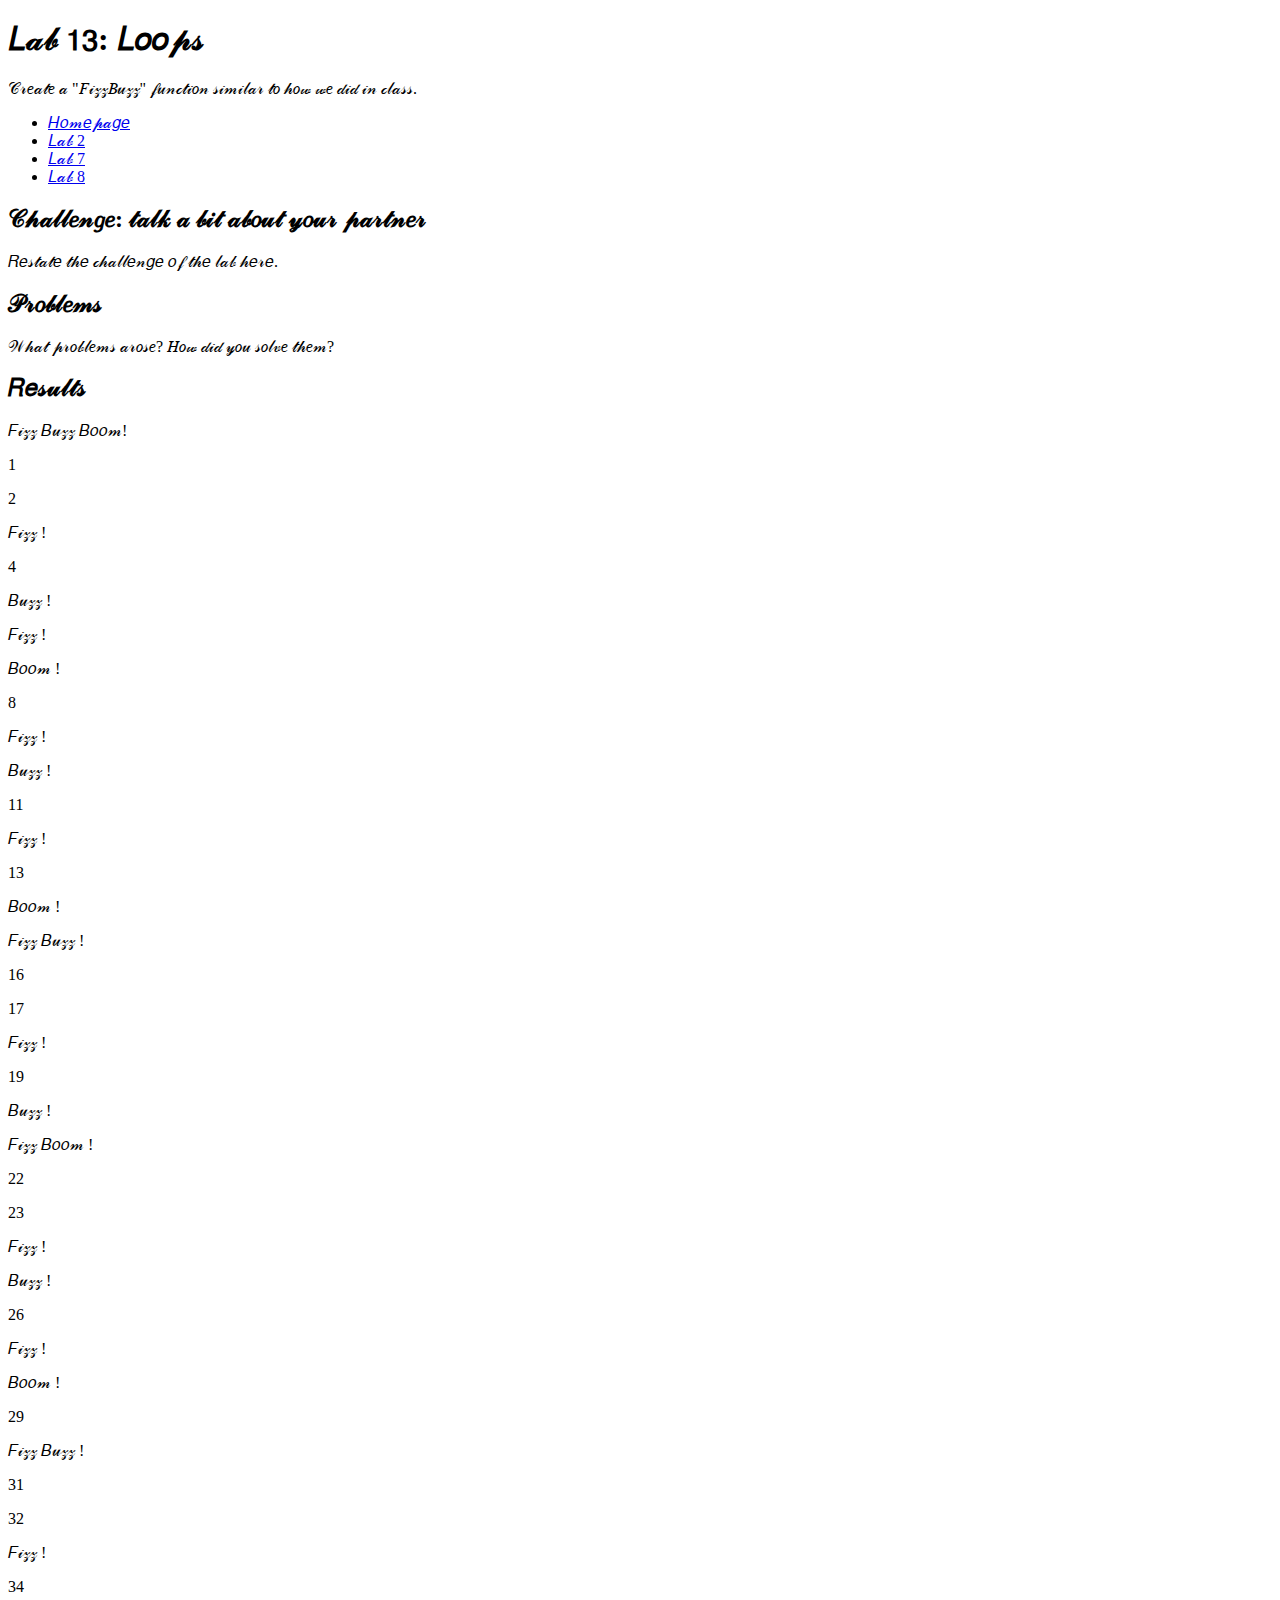
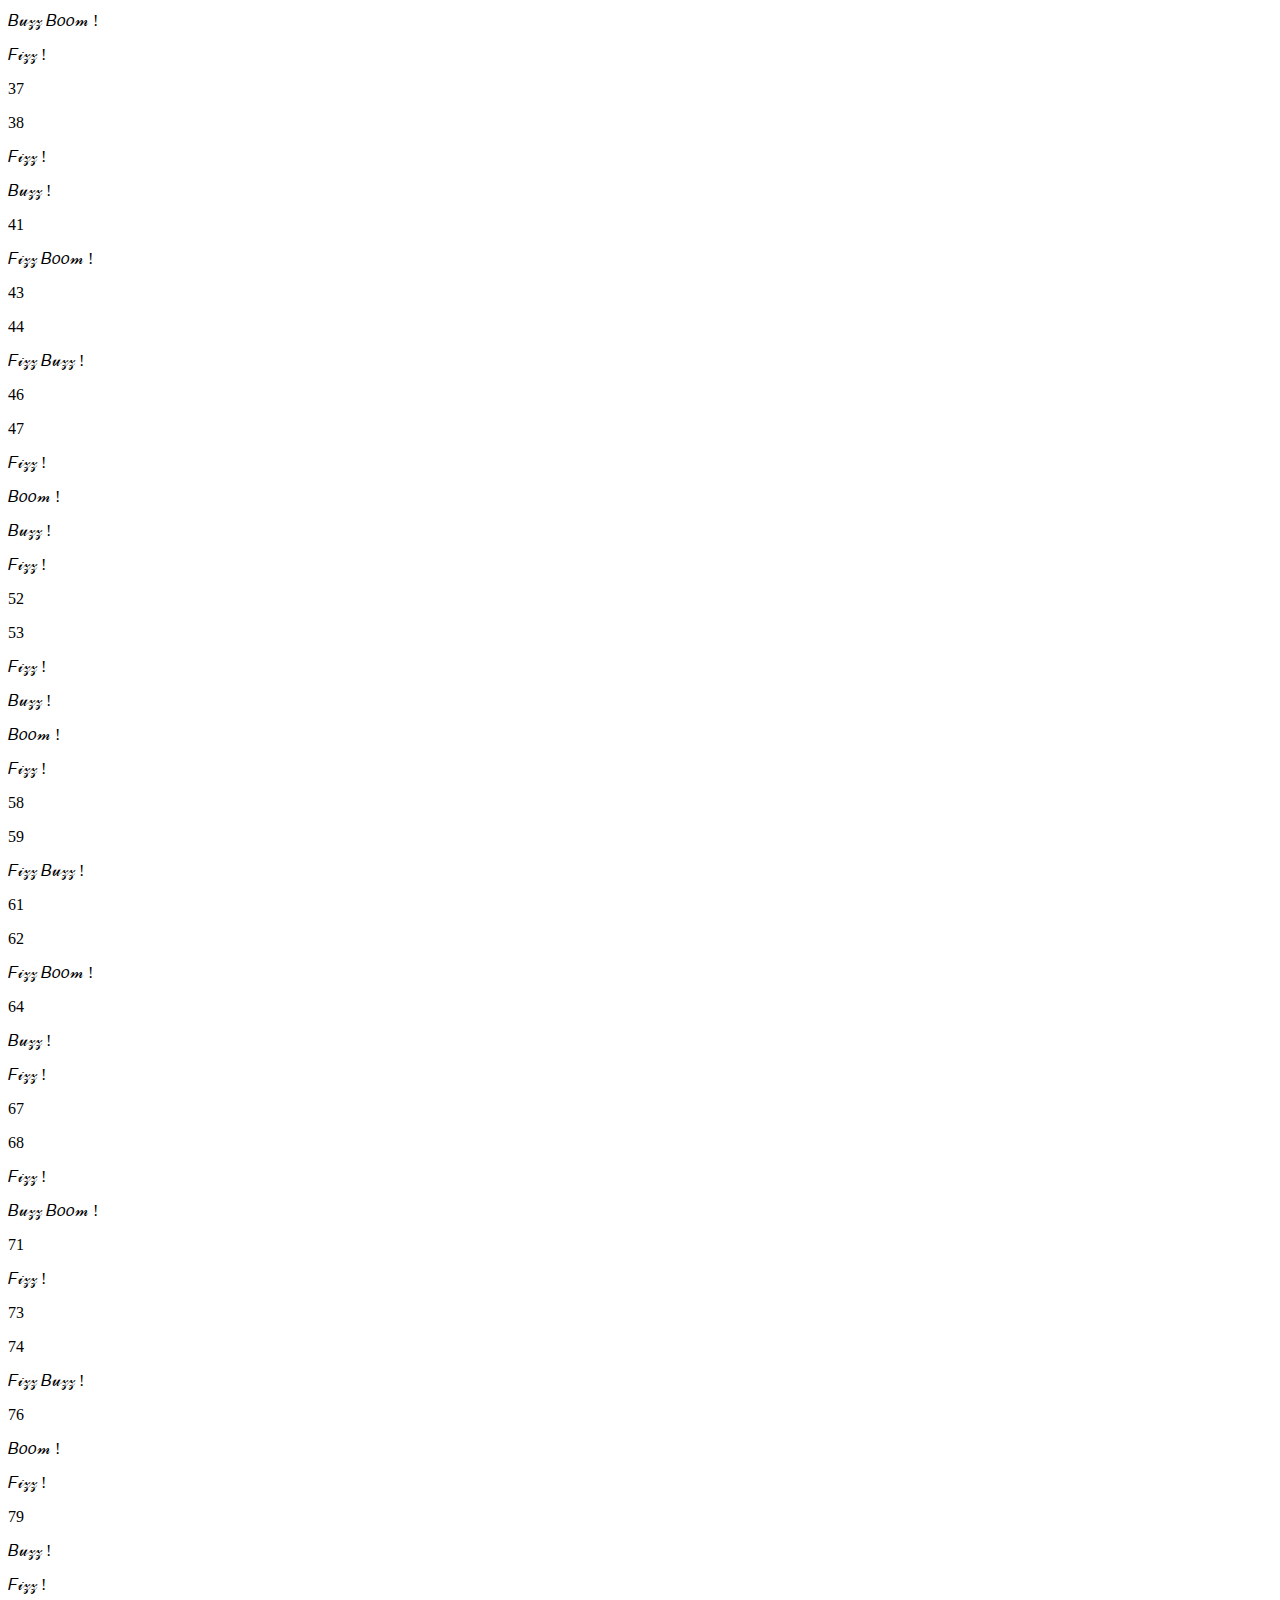
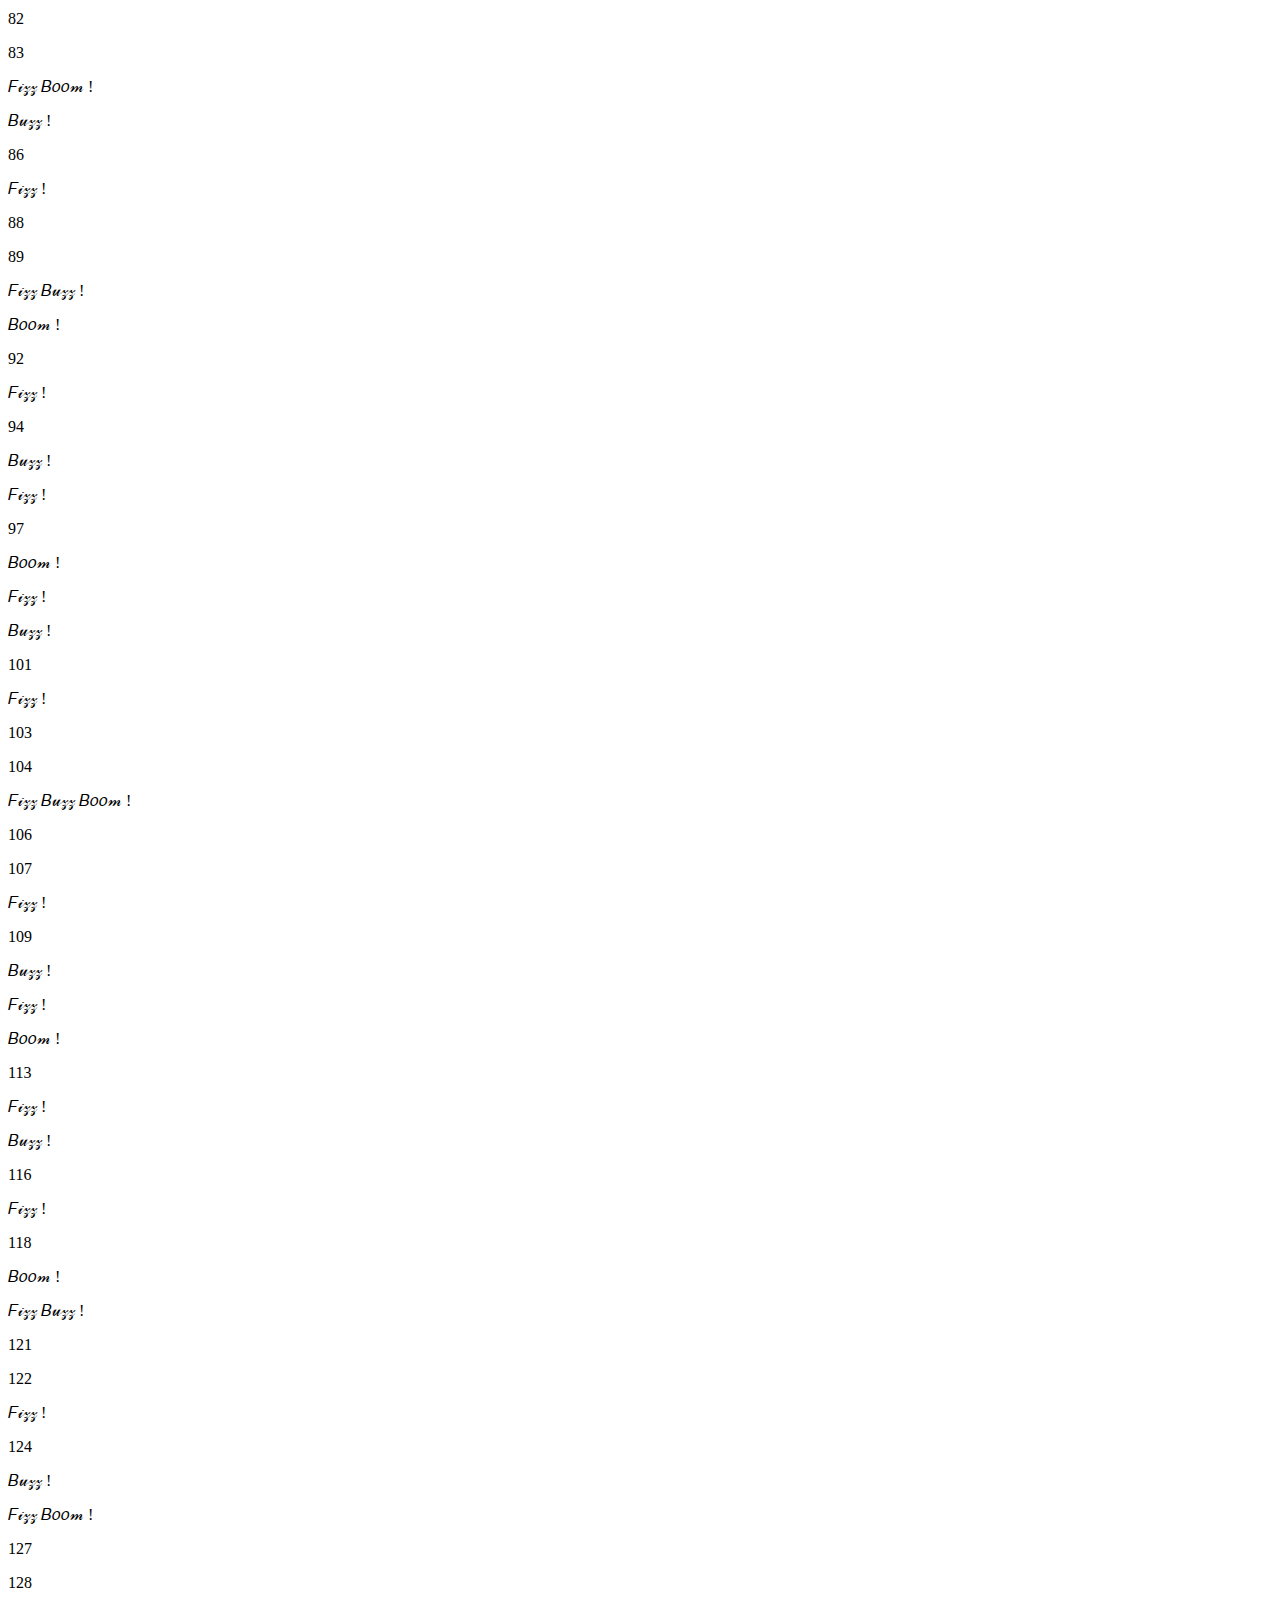
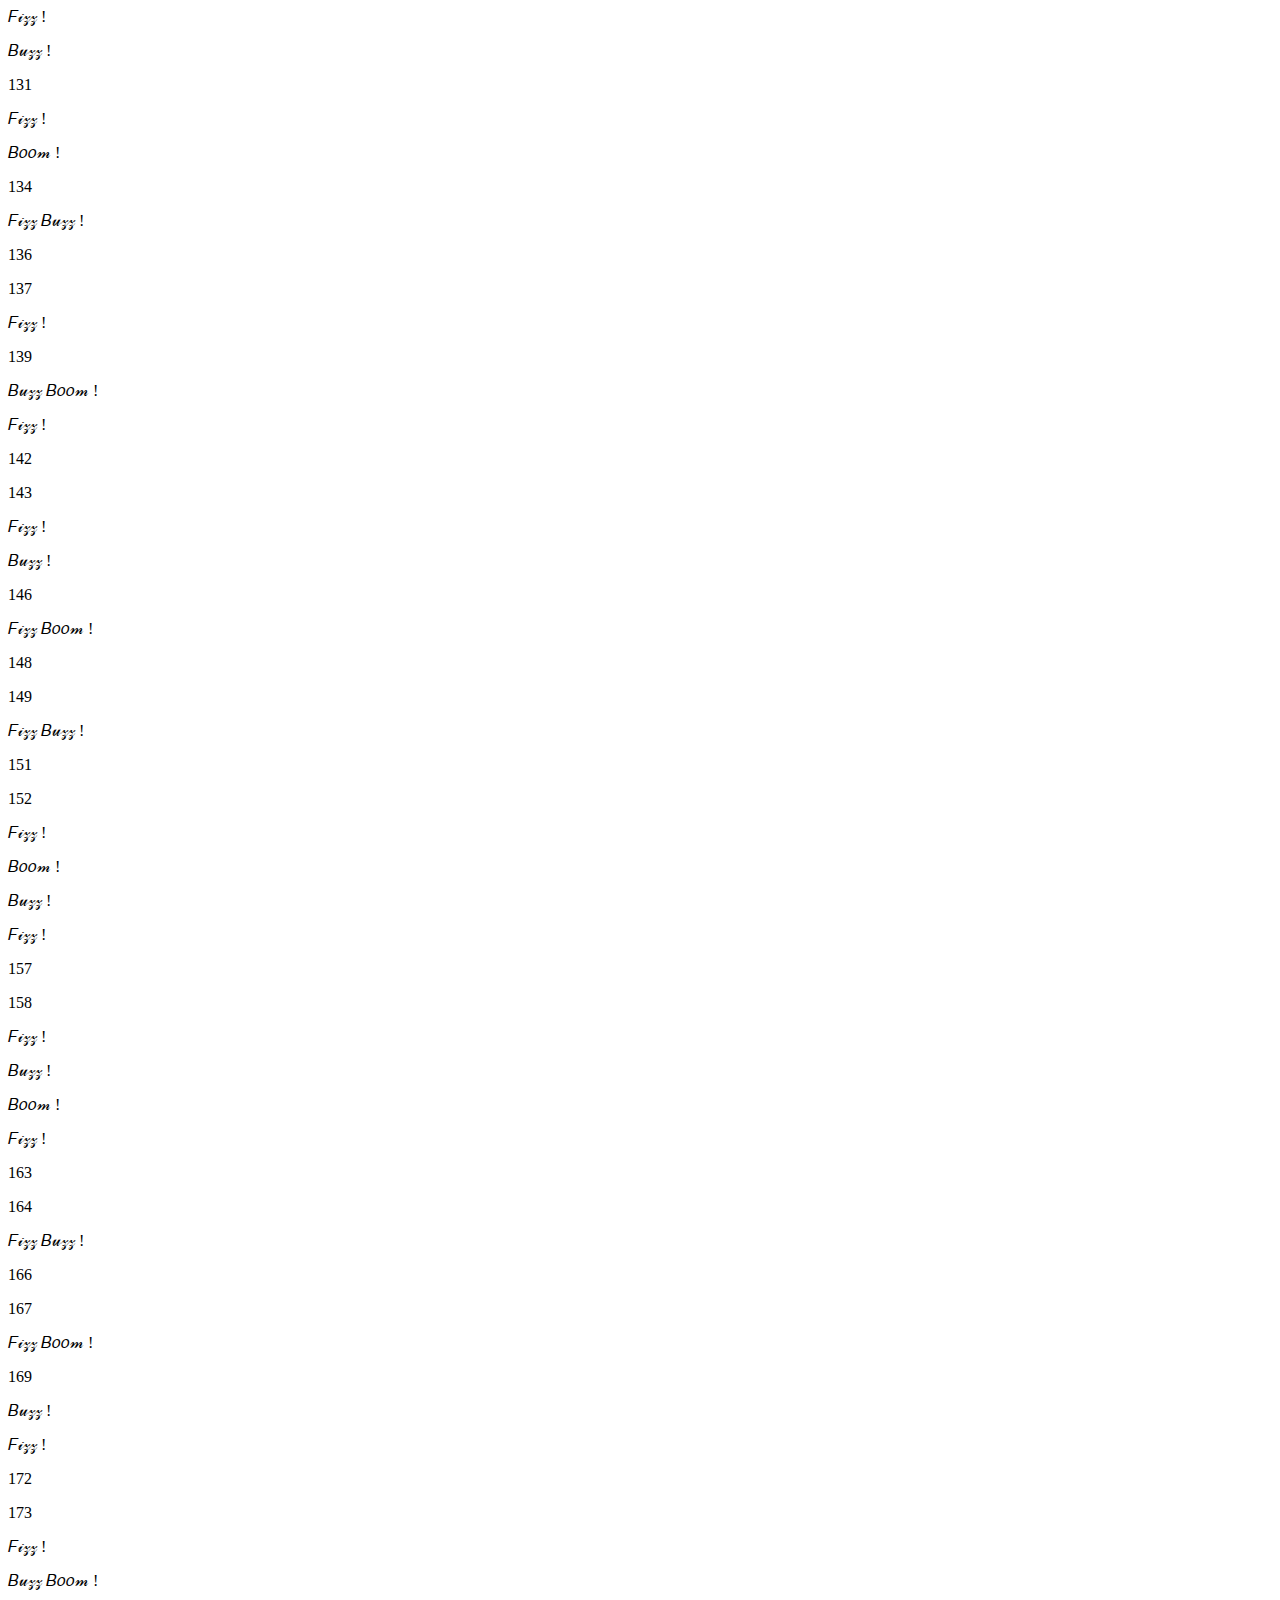
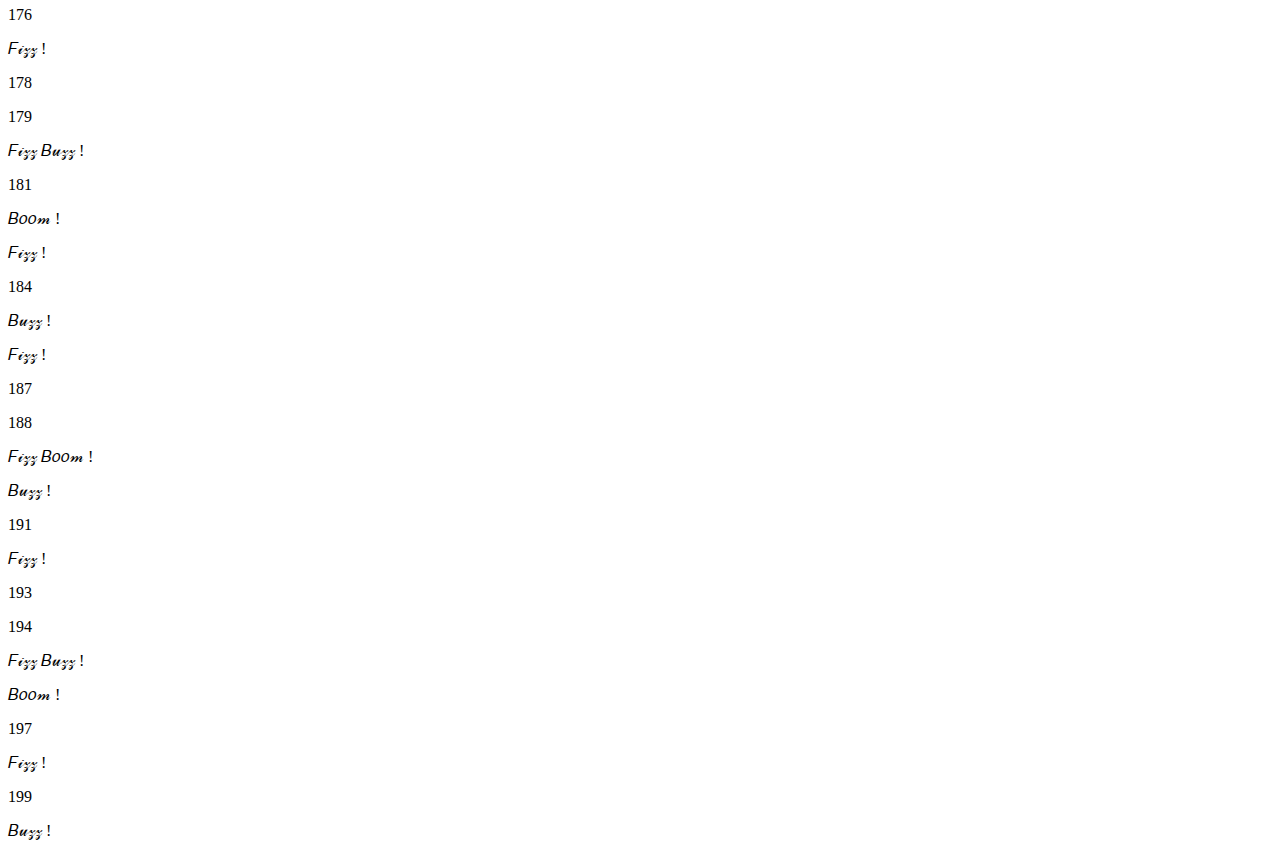
==== lab13/lab13index.html @ f8e34afa "worked on lab 13 n inter lab linkae" ====
<!DOCTYPE html>
<html>
<head>
	<!-- This title is used for tabs and bookmarks -->
	<title>𝐿𝒶𝒷 𝟣𝟥: 𝐿𝑜𝑜𝓅𝓈</title>
	<!-- Use UTF character set, a good idea with any webpage -->
  	<meta charset="UTF-8" />
	<!-- Set viewport so page remains consistently scaled w narrow devices -->
  	<meta name="viewport" content="width=device-width, initial-scale=1.0" />
	
	<!-- Include a sitewide CSS file for consistent styling across the site -->
	<!--<link rel="stylesheet" href="../css/site.css">-->
	<!-- Lab-specifc CSS file for any special styling of this particular page -->
	<link rel="stylesheet" href="css/lab8.css">
	<!-- load jQuery library to make javascript easier (must be above our lab js)-->
	<script src="https://code.jquery.com/jquery-3.5.1.min.js"></script>
	<!-- Link to javascript file - DEFER waits until all elements are rendered -->
	<script src="js/lab13.js" DEFER></script>
</head>
<body>
	<!-- Style this page by changing the CSS in ../css/site.css or css/lab.css -->
	<div class="container">
		<header>
			<h1>𝐿𝒶𝒷 𝟣𝟥: 𝐿𝑜𝑜𝓅𝓈</h1>
			<p>𝒞𝓇𝑒𝒶𝓉𝑒 𝒶 "𝐹𝒾𝓏𝓏𝐵𝓊𝓏𝓏" 𝒻𝓊𝓃𝒸𝓉𝒾𝑜𝓃 𝓈𝒾𝓂𝒾𝓁𝒶𝓇 𝓉𝑜 𝒽𝑜𝓌 𝓌𝑒 𝒹𝒾𝒹 𝒾𝓃 𝒸𝓁𝒶𝓈𝓈.</p>
			<nav>
				<ul>
					<li><a href="../index.html">𝐻𝑜𝓂𝑒𝓅𝒶𝑔𝑒</a></li>
					<li><a href="../lab2/lab2index.html">𝐿𝒶𝒷 2</a></li>
					<li><a href="../lab7/lab7index.html">𝐿𝒶𝒷 7</a></li>
					<li><a href="../lab8/lab8index.html">𝐿𝒶𝒷 8</a></li>
					<!--<li><a href="about.html">About</a></li>-->
					<!-- Add more menu items as needed, and create corresponding HTML files -->
				</ul>
			</nav>
		</header>
        <div class="content">
			<div class="minor-section">
					<h2>𝒞𝒽𝒶𝓁𝓁𝑒𝓃𝑔𝑒: 𝓉𝒶𝓁𝓀 𝒶 𝒷𝒾𝓉 𝒶𝒷𝑜𝓊𝓉 𝓎𝑜𝓊𝓇 𝓅𝒶𝓇𝓉𝓃𝑒𝓇</h2>
					<p>𝑅𝑒𝓈𝓉𝒶𝓉𝑒 𝓉𝒽𝑒 𝒸𝒽𝒶𝓁𝓁𝑒𝓃𝑔𝑒 𝑜𝒻 𝓉𝒽𝑒 𝓁𝒶𝒷 𝒽𝑒𝓇𝑒.</p>
			</div>

			<div class="minor-section">
					<h2>𝒫𝓇𝑜𝒷𝓁𝑒𝓂𝓈</h2>
					<p>𝒲𝒽𝒶𝓉 𝓅𝓇𝑜𝒷𝓁𝑒𝓂𝓈 𝒶𝓇𝑜𝓈𝑒? 𝐻𝑜𝓌 𝒹𝒾𝒹 𝓎𝑜𝓊 𝓈𝑜𝓁𝓋𝑒 𝓉𝒽𝑒𝓂? </p>
			</div>

			<div class="minor-section">
					<h2>𝑅𝑒𝓈𝓊𝓁𝓉𝓈</h2>
					<p>𝐹𝒾𝓏𝓏 𝐵𝓊𝓏𝓏 𝐵𝑜𝑜𝓂!</p>
					<div id="output"></div>
			</div>
		</div>
	</div>
</body>
</html>
---- css/site.css ----
/* we can use a single css file to style all the files in our wwebsite */

/* you can pick your own background colors, text colors, and fonts */

/* we can select an html element tag, in this case "body" will apply to the whole document */
body {
  background-color: #50808E;
}

/* we can have rules apply to multiple elements at the same time with commas */
/*h1,h2,h3 {
  font-family: sans-serif;
}

/* and we can have rules that overlap other rules, both take effect */
/*h1 {
  letter-spacing: 5px;
  word-spacing: 5px;
  font-size: 200%;
}

/* the hashtag in a CSS selector selects an element by id, e.g., id="content" */
/*#content {
  margin: 10px;
  padding: 10px;
  border: solid 1px #888;
  background-color: #84B59F;
}

/* the period in a CSS selector selects an element by class, e.g., class="minor-section" */
/*.minor-section {
  padding: 10px;
  margin-bottom: 10px;
  border: solid 1px #888;
  background-color: #A3C9A8;
}
*/
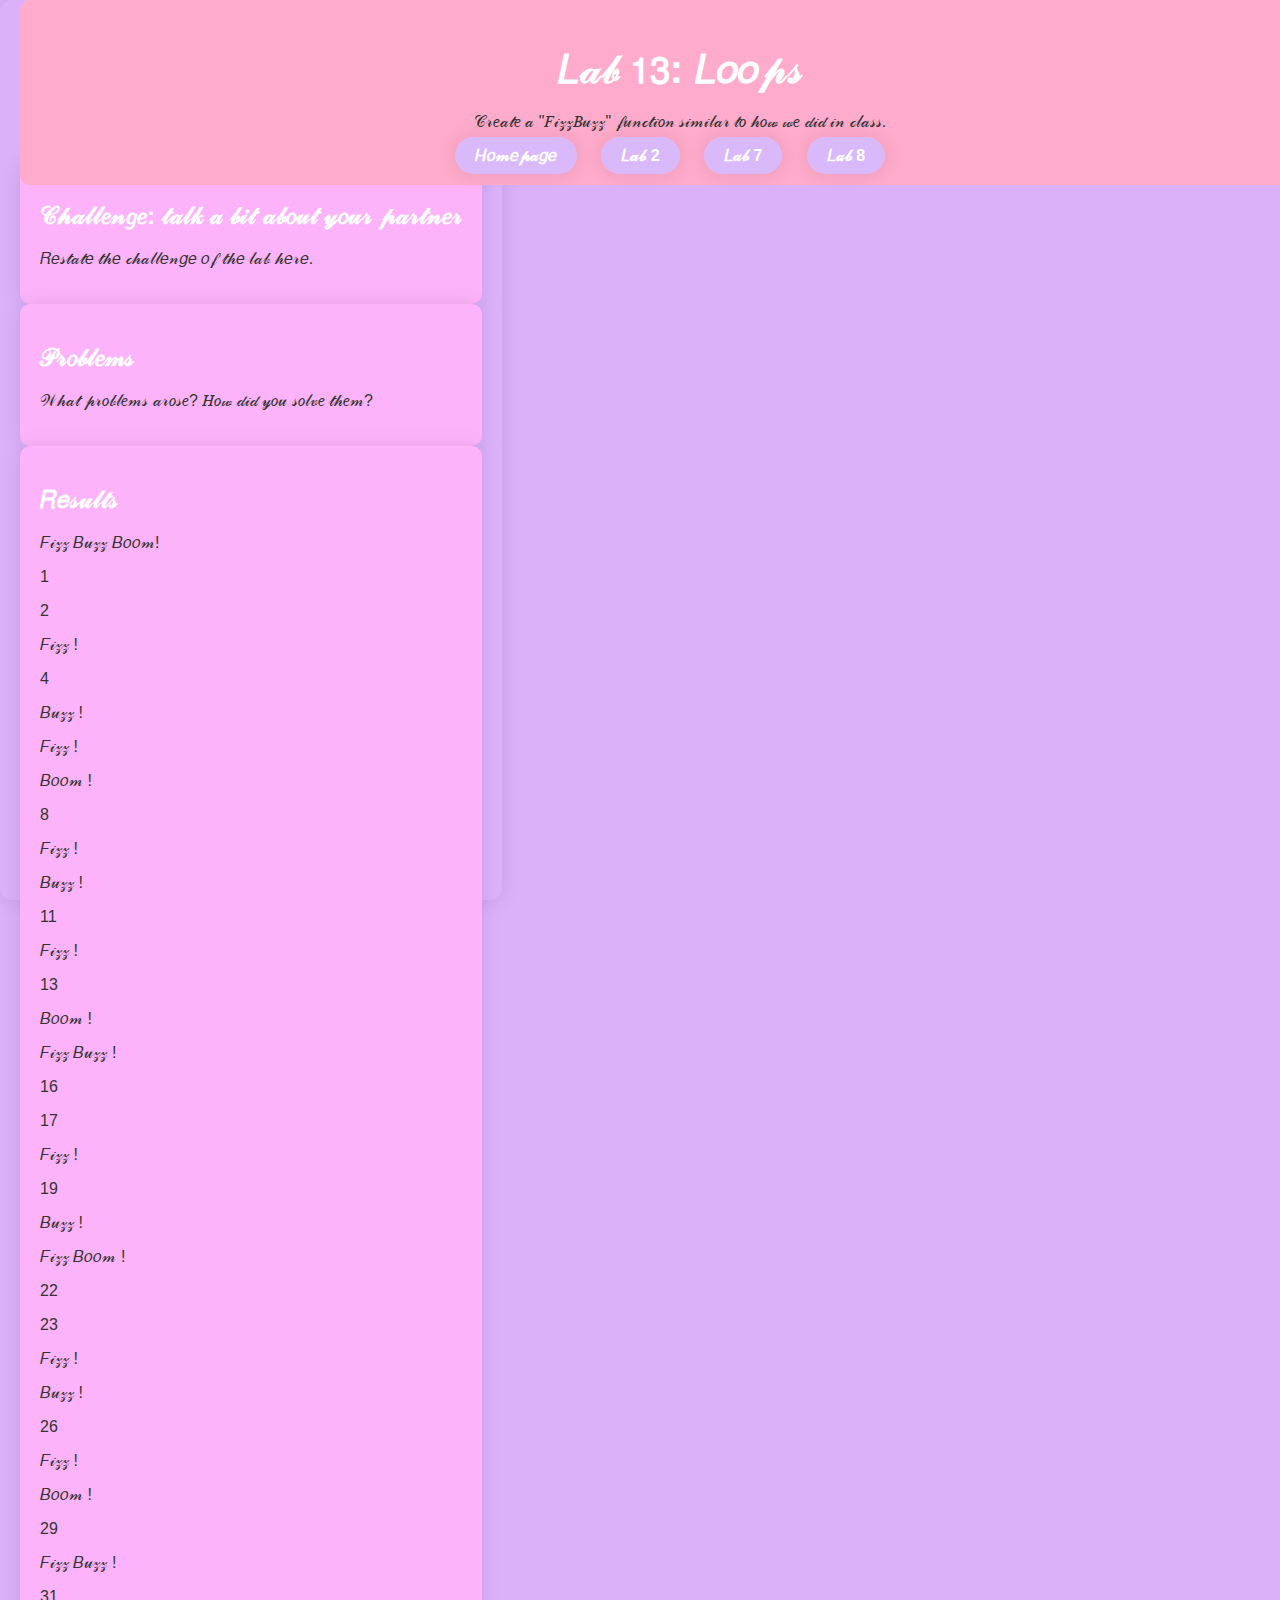
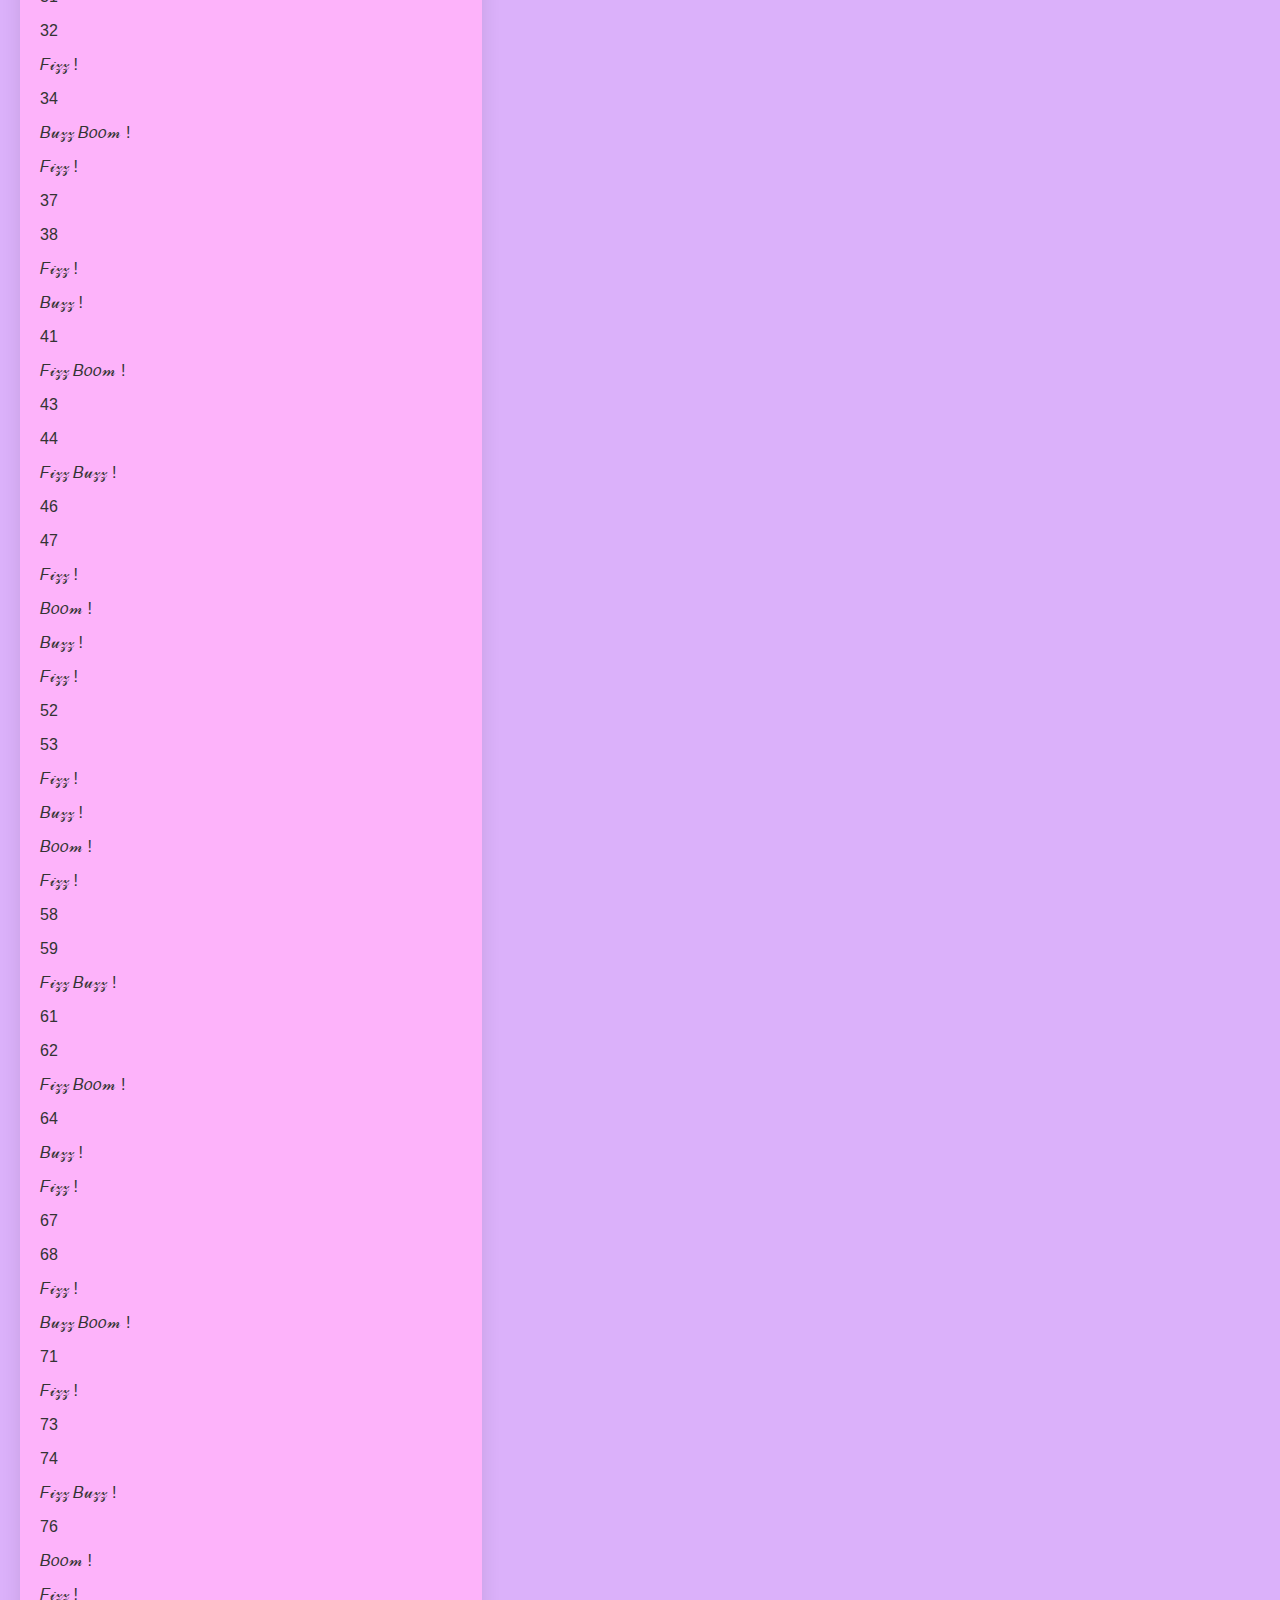
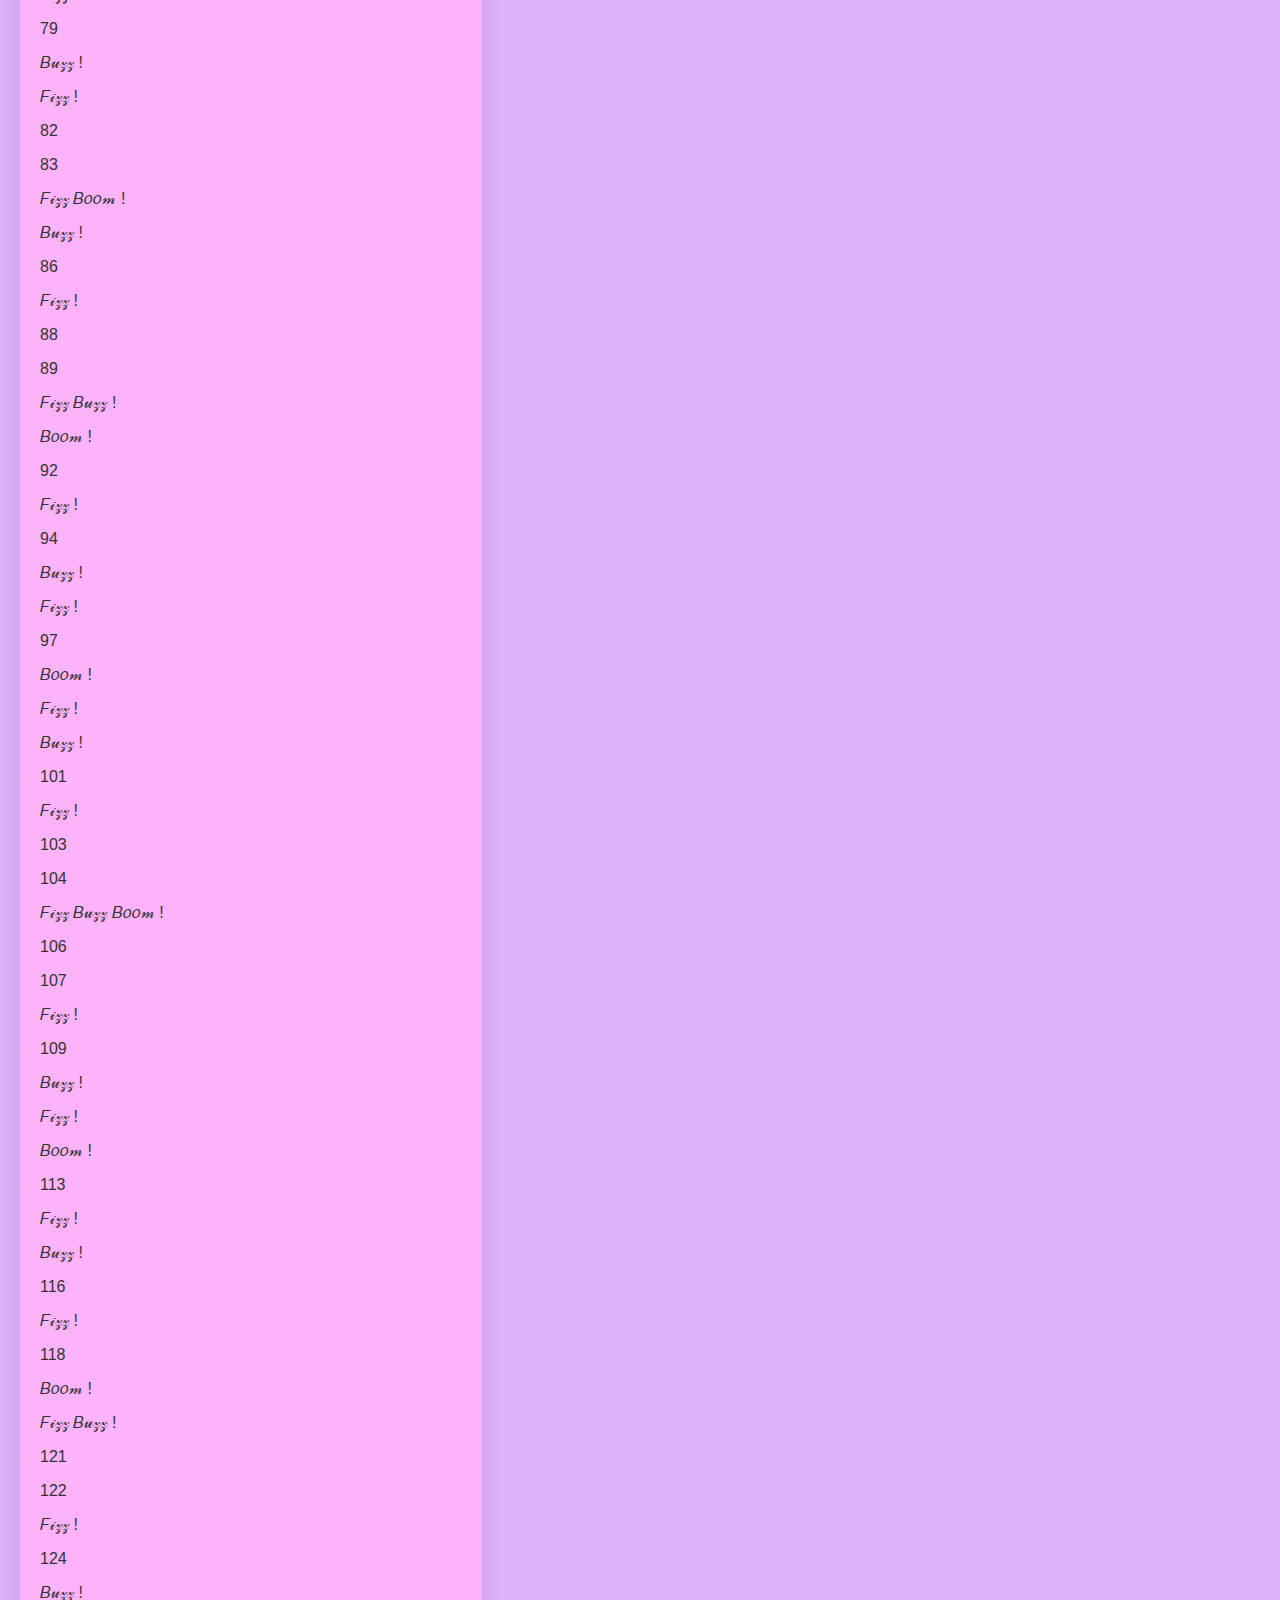
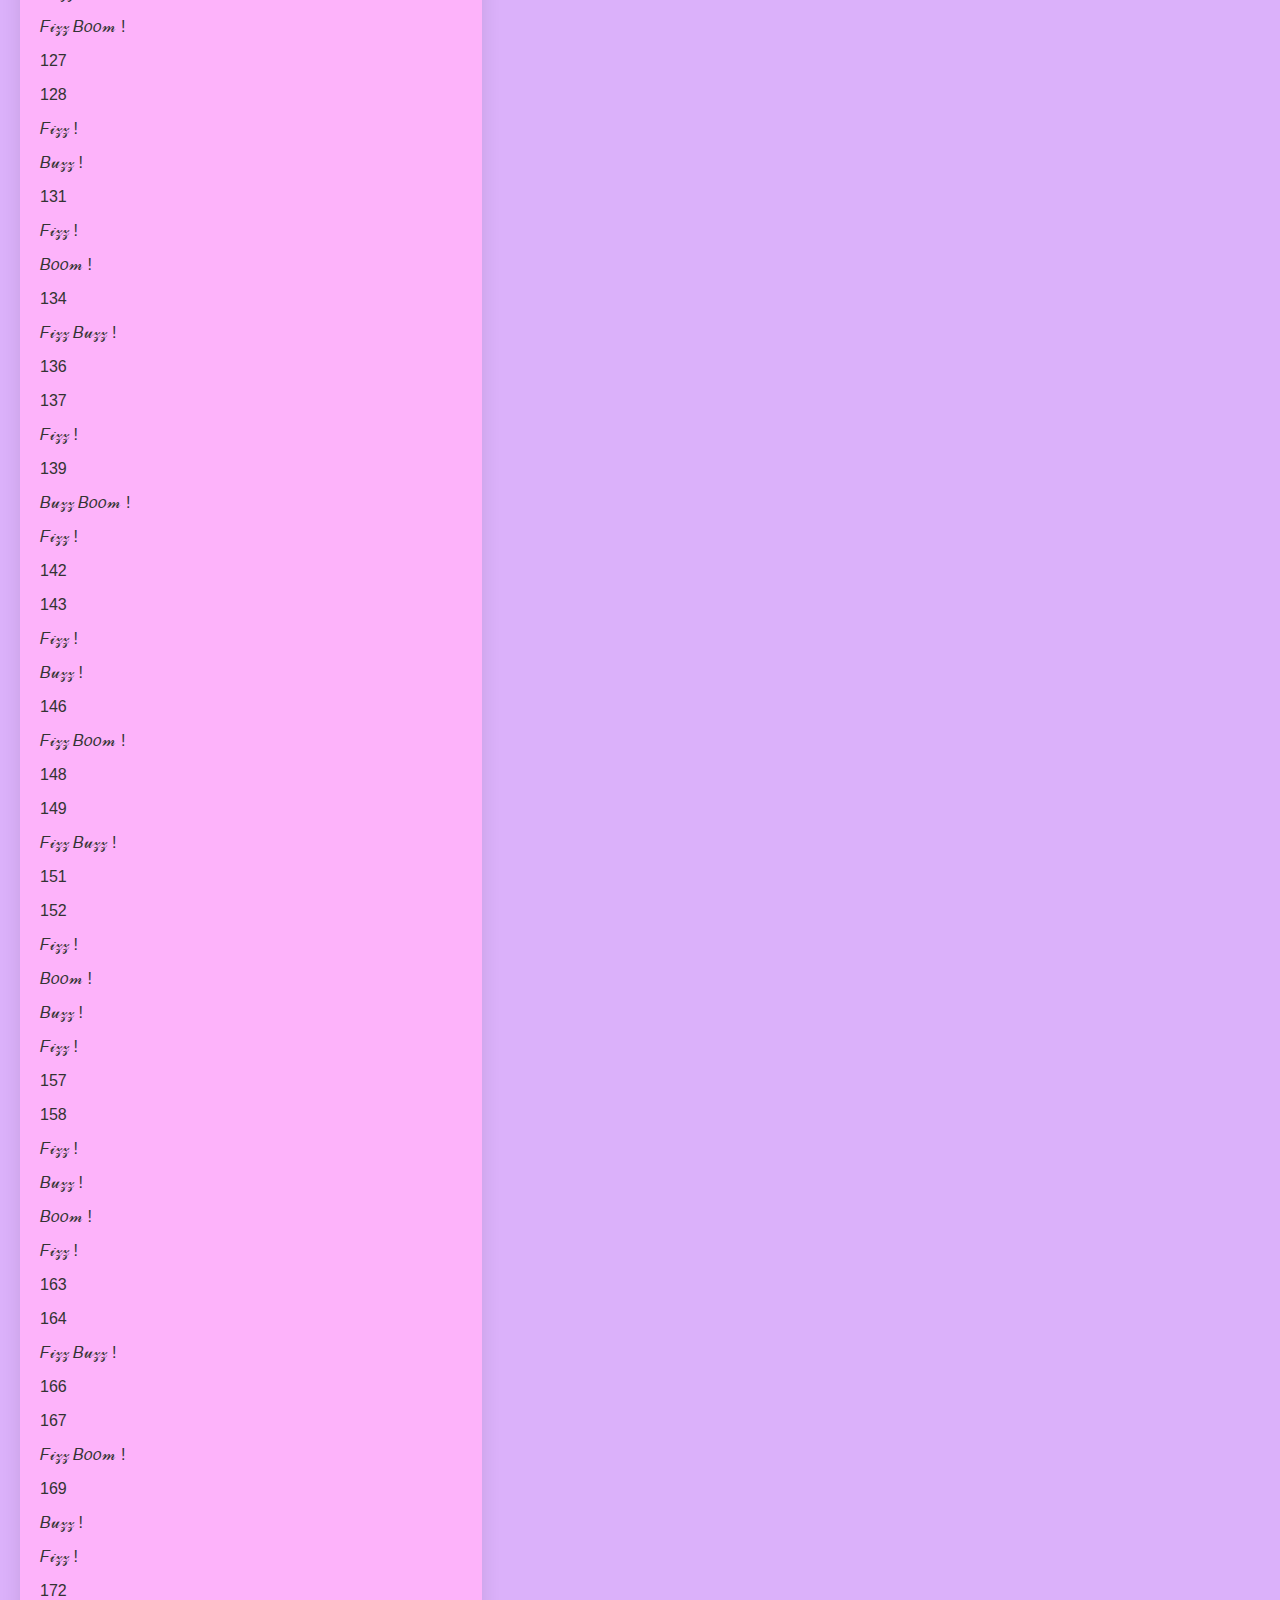
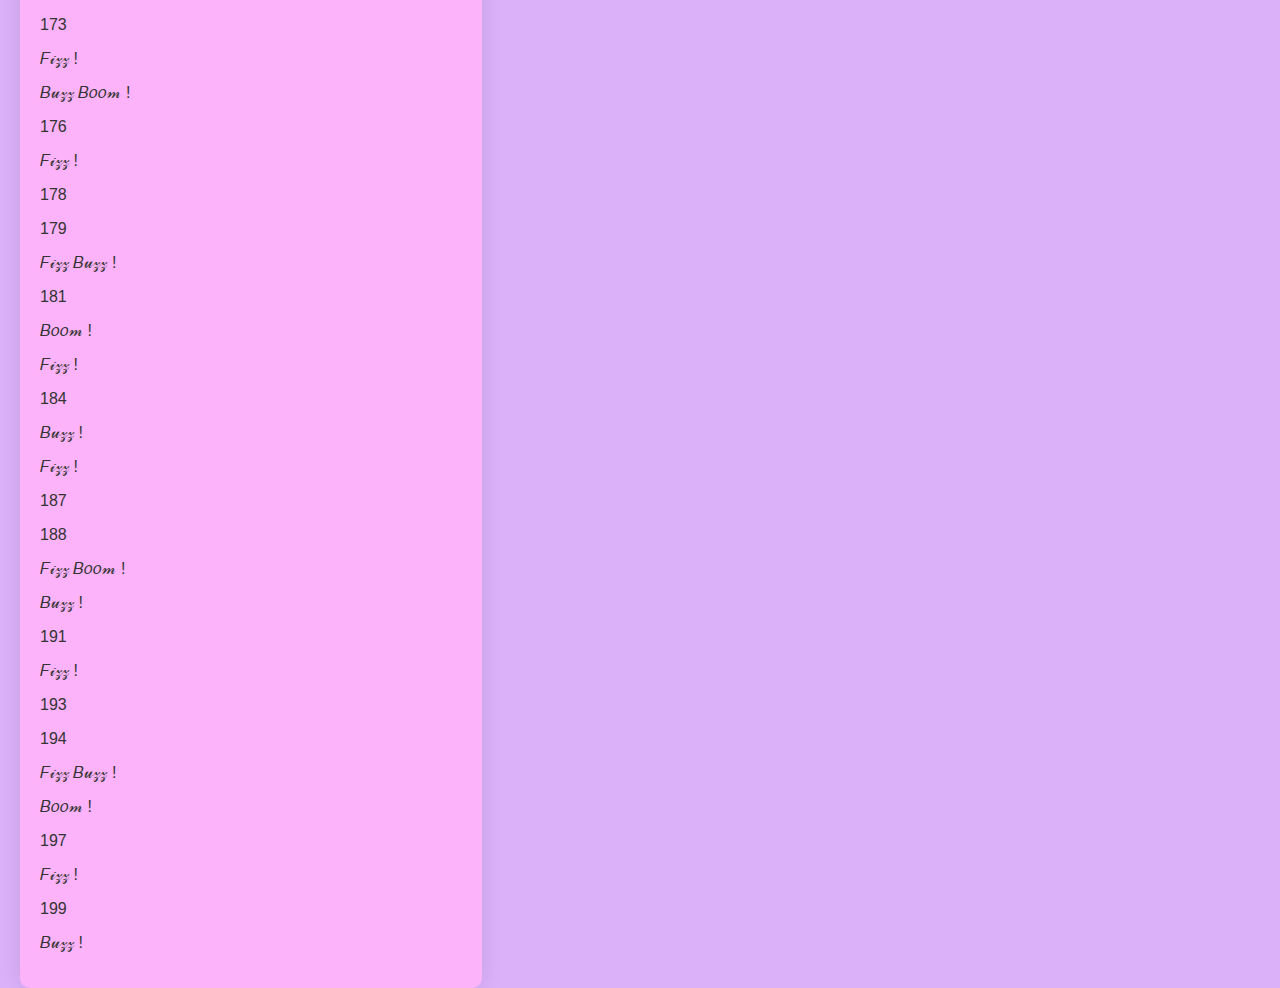
==== commit 6ae0f982: "Update lab13index.html" ====
--- a/lab13/lab13index.html
+++ b/lab13/lab13index.html
@@ -11,7 +11,7 @@
 	<!-- Include a sitewide CSS file for consistent styling across the site -->
 	<!--<link rel="stylesheet" href="../css/site.css">-->
 	<!-- Lab-specifc CSS file for any special styling of this particular page -->
-	<link rel="stylesheet" href="css/lab8.css">
+	<link rel="stylesheet" href="css/lab13.css">
 	<!-- load jQuery library to make javascript easier (must be above our lab js)-->
 	<script src="https://code.jquery.com/jquery-3.5.1.min.js"></script>
 	<!-- Link to javascript file - DEFER waits until all elements are rendered -->
--- a/lab13/css/lab13.css
+++ b/lab13/css/lab13.css
@@ -0,0 +1,91 @@
+/* Here we can set styles for this lab page that we don't want to effect others pages */
+header {
+    position: fixed; /* Fixed position to keep it at the top */
+    top: 0; /* Align the header to the top of the viewport */
+    width: 100%; /* Make the header span the entire width */
+    text-align: center; /* Center align the text within the header */
+    z-index: 1000; /* Ensure the header appears on top of other content */
+    background-color: #ffabcb; /* pastel pink */
+    padding: 20px;
+    border-radius: 10px; /*gives round boarders*/
+}
+  
+nav ul {
+    list-style-type: none;
+    padding: 0;
+    margin: 0;
+}
+  
+nav ul li {
+    display: inline;
+    margin-right: 20px;
+}
+  
+nav ul li a {
+    text-decoration: none;
+    color: #fff; /* white text */
+    font-weight: bold;
+    padding: 10px 20px;
+    border-radius: 20px; /* rounded corners */
+    background-color: #dab9fa; /* other shades of pastel purple */
+    box-shadow: 0 0 20px rgba(0, 0, 0, 0.1); /*gives boarders slight shadow*/
+    transition: background-color 0.3s;
+}
+  
+nav ul li a:hover {
+    background-color: #f87eaa; /* pastel pink on hover */
+    box-shadow: 0 0 20px rgba(255, 255, 255, 0.541); /*gives boarders slight glow*/
+    color: #333; /* text color change on hover */
+}
+  
+body {
+  font-family: Arial, sans-serif;
+  background-color: #dbb1fa; /* pastel purple */
+  color: #333; /*text color*/
+  margin: 0;
+  padding: 0;
+  display: flex;
+  height: 100vh;
+}
+
+.container {
+    /*text-align: center;*/
+    /*width: 1000px; /*  width */
+    /*height: 800px; /* height */
+    /*overflow: scroll; /* Apply overflow scroll */
+    padding: 20px;
+    border-radius: 12px;/*gives round boarders*/
+    box-shadow: 0 0 20px rgba(0, 0, 0, 0.1); /*gives boarde slight shadow*/
+}   
+
+.content {
+    margin-top: 142px; /* Adjust the margin to push content below the fixed header */
+    justify-content: center;
+    align-items: center;
+}
+  
+h1 {
+    font-size: 2.5em;
+    color: #ffffff; /* pastel pink #ff7bac */
+    margin-bottom: 20px;
+}
+  
+h2 {
+    font-size: 1.5em;
+    color: #ffffff; /* lighter shade of pastel pink */
+    margin-bottom: 20px;
+}
+
+.minor-section {
+    background-color: #fdb3fa; /* other shades of pastel pink */
+    padding: 20px;
+    border-radius: 10px; /*gives round boarder*/
+    box-shadow: 0 0 20px rgba(0, 0, 0, 0.1); /*gives boarders slight shadow*/
+}
+/* the period in a CSS selector selects an element by class, e.g., class="minor-section" */
+/*.minor-section {
+    padding: 10px;
+    margin-bottom: 10px;
+    border: solid 1px #888;
+    background-color: #DDD8C4;
+  }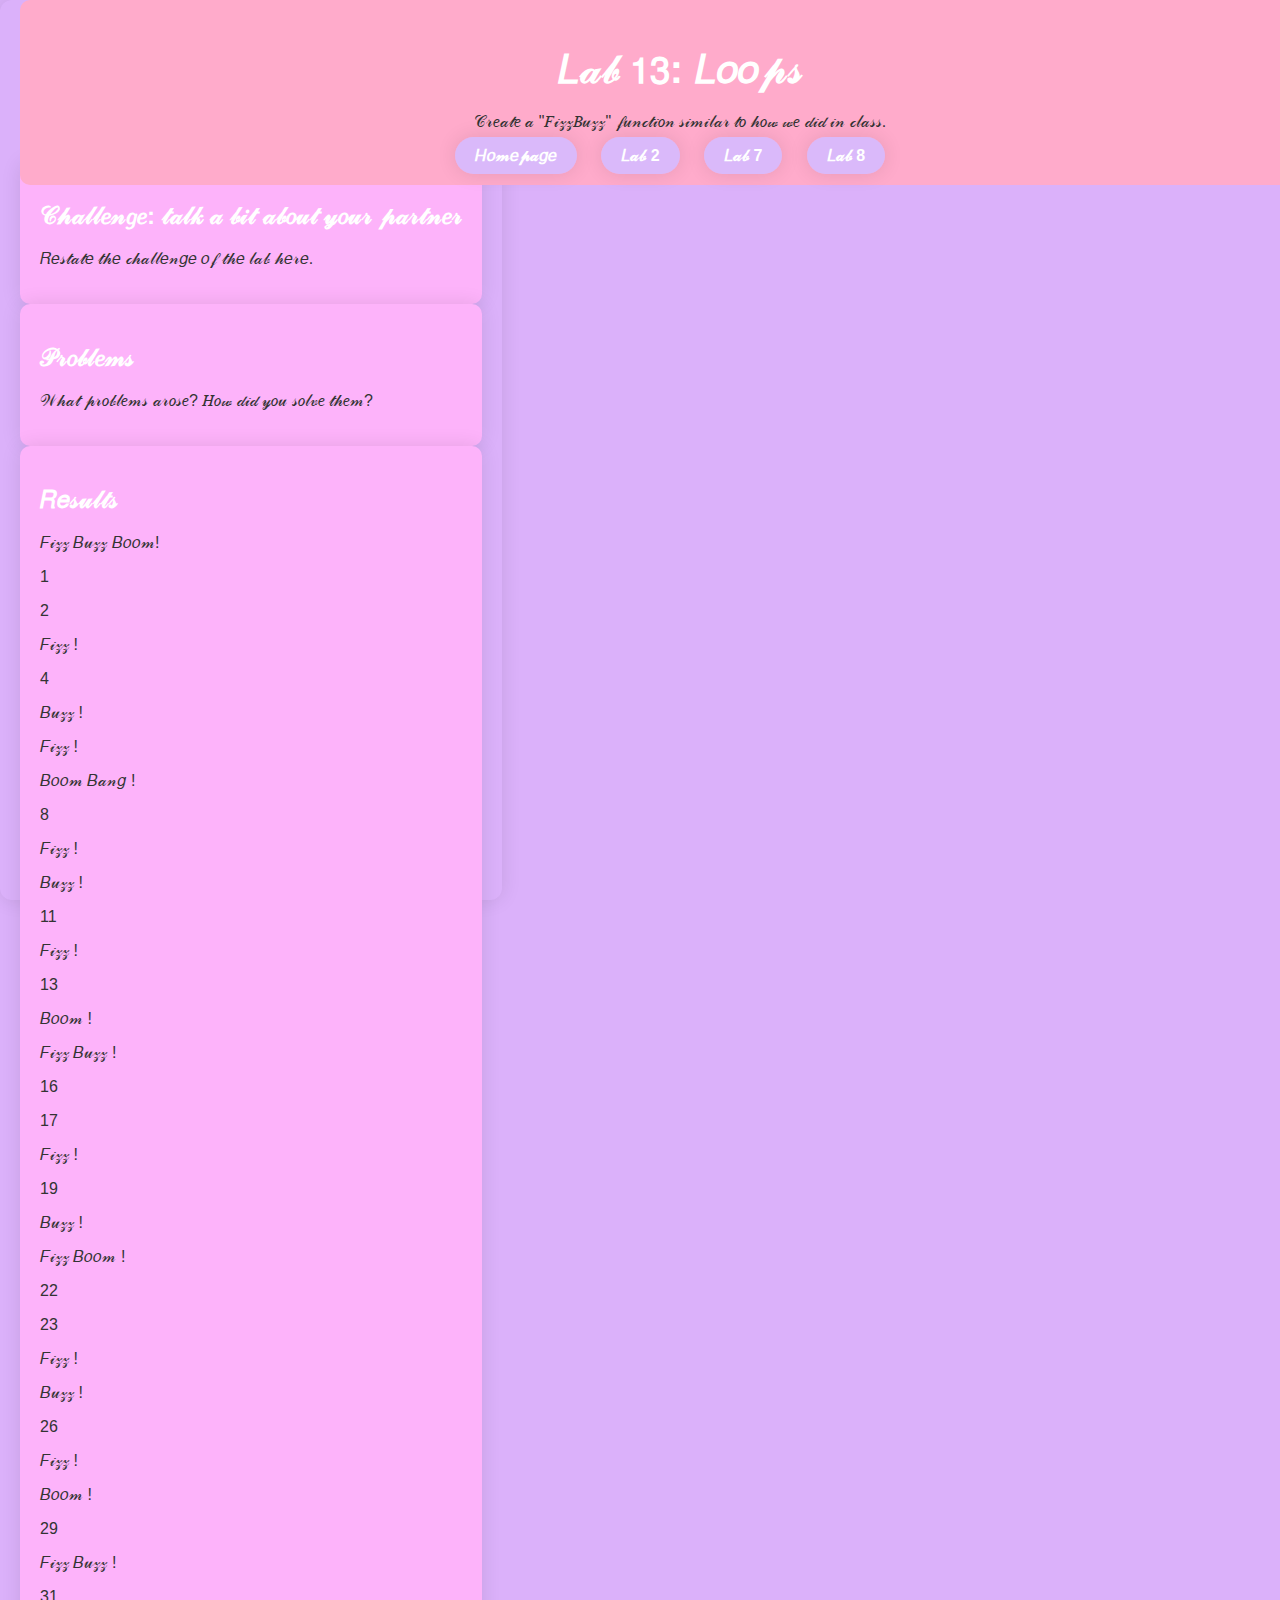
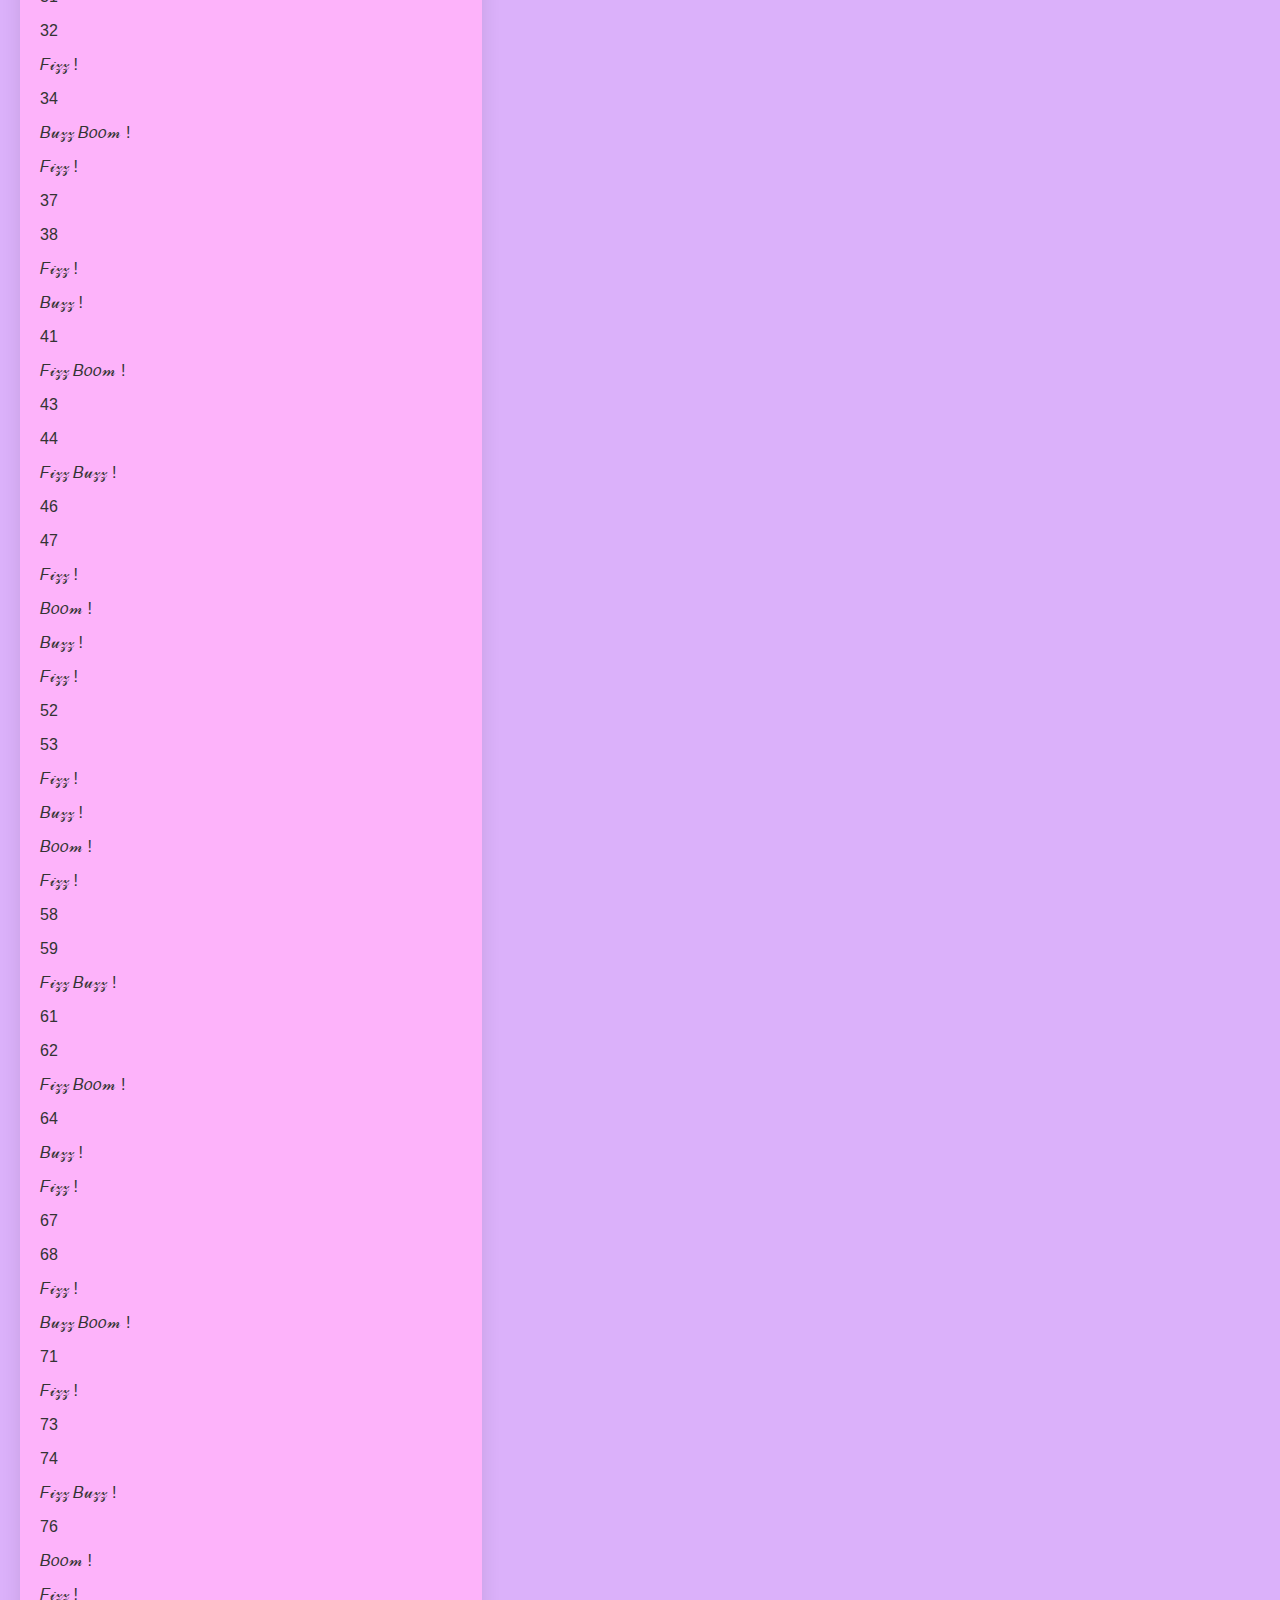
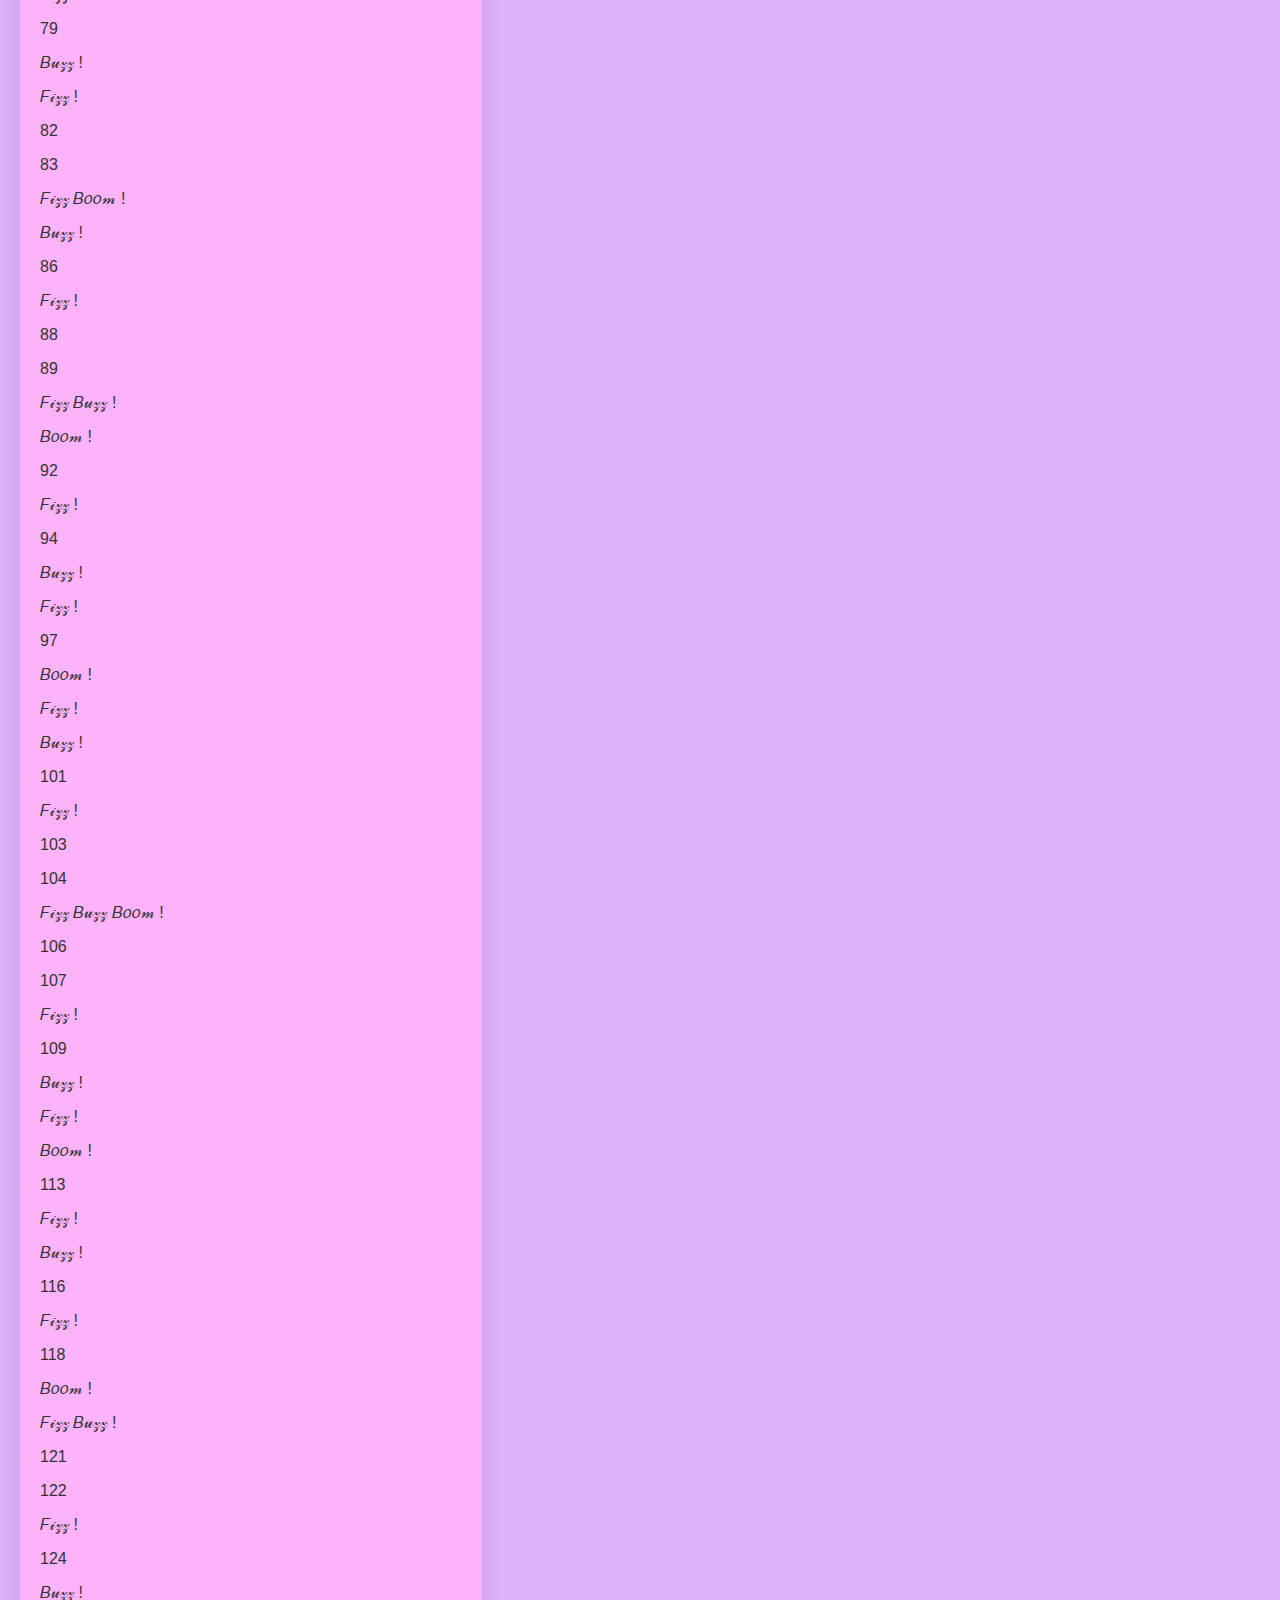
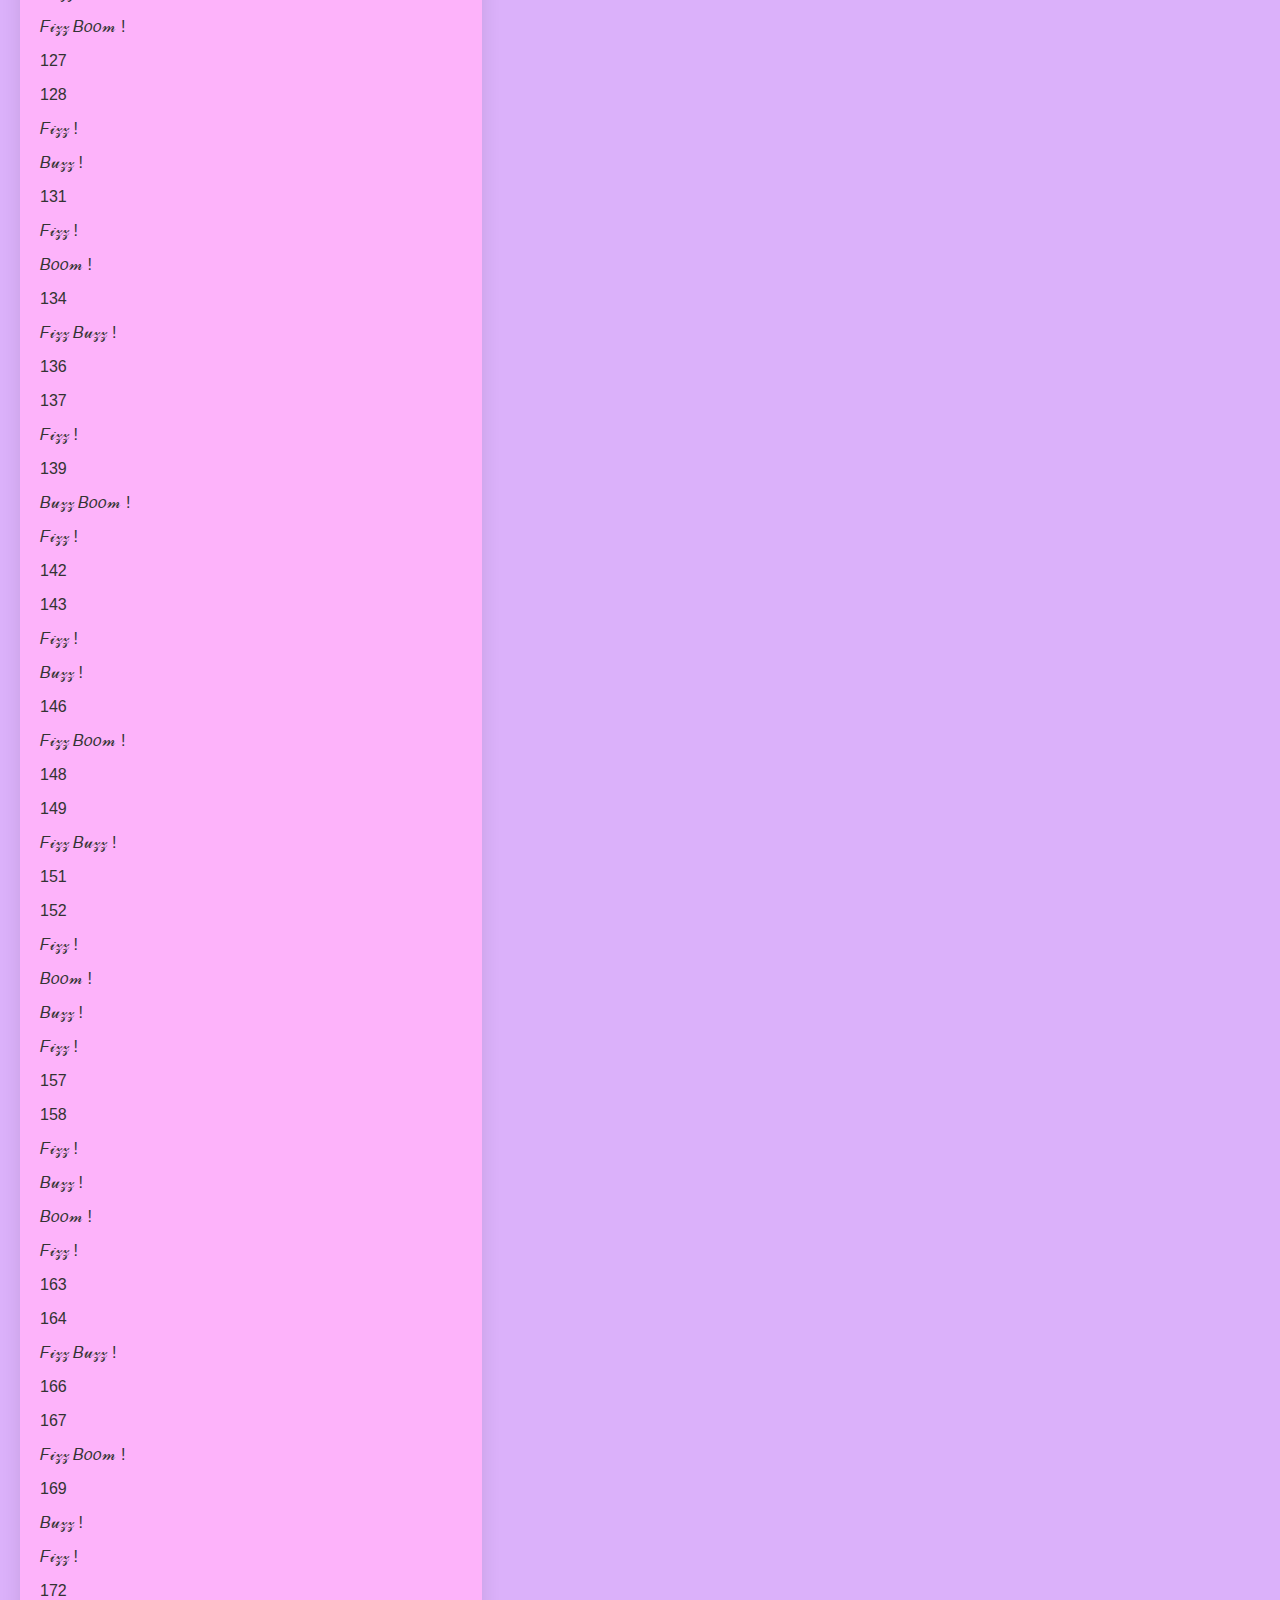
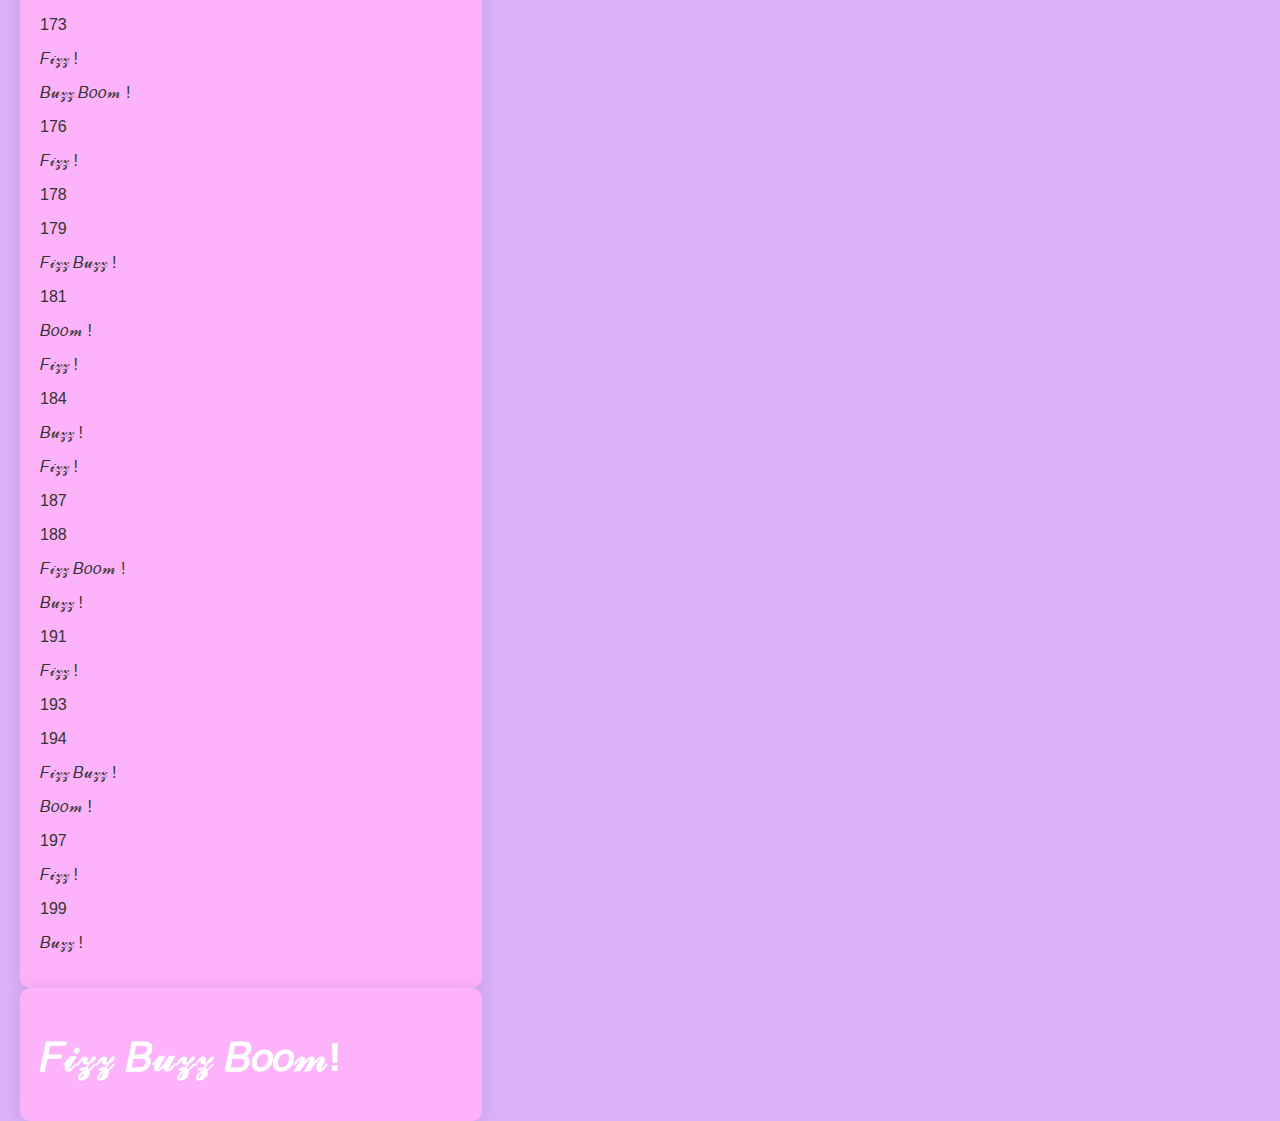
==== commit 92ef997c: "lab 13 js n html updated" ====
--- a/lab13/lab13index.html
+++ b/lab13/lab13index.html
@@ -50,6 +50,11 @@
 					<p>𝐹𝒾𝓏𝓏 𝐵𝓊𝓏𝓏 𝐵𝑜𝑜𝓂!</p>
 					<div id="output"></div>
 			</div>
+
+			<div class="minor-section">
+				<h1>𝐹𝒾𝓏𝓏 𝐵𝓊𝓏𝓏 𝐵𝑜𝑜𝓂!</h1>
+				<div id="output"></div>
+		</div>
 		</div>
 	</div>
 </body>
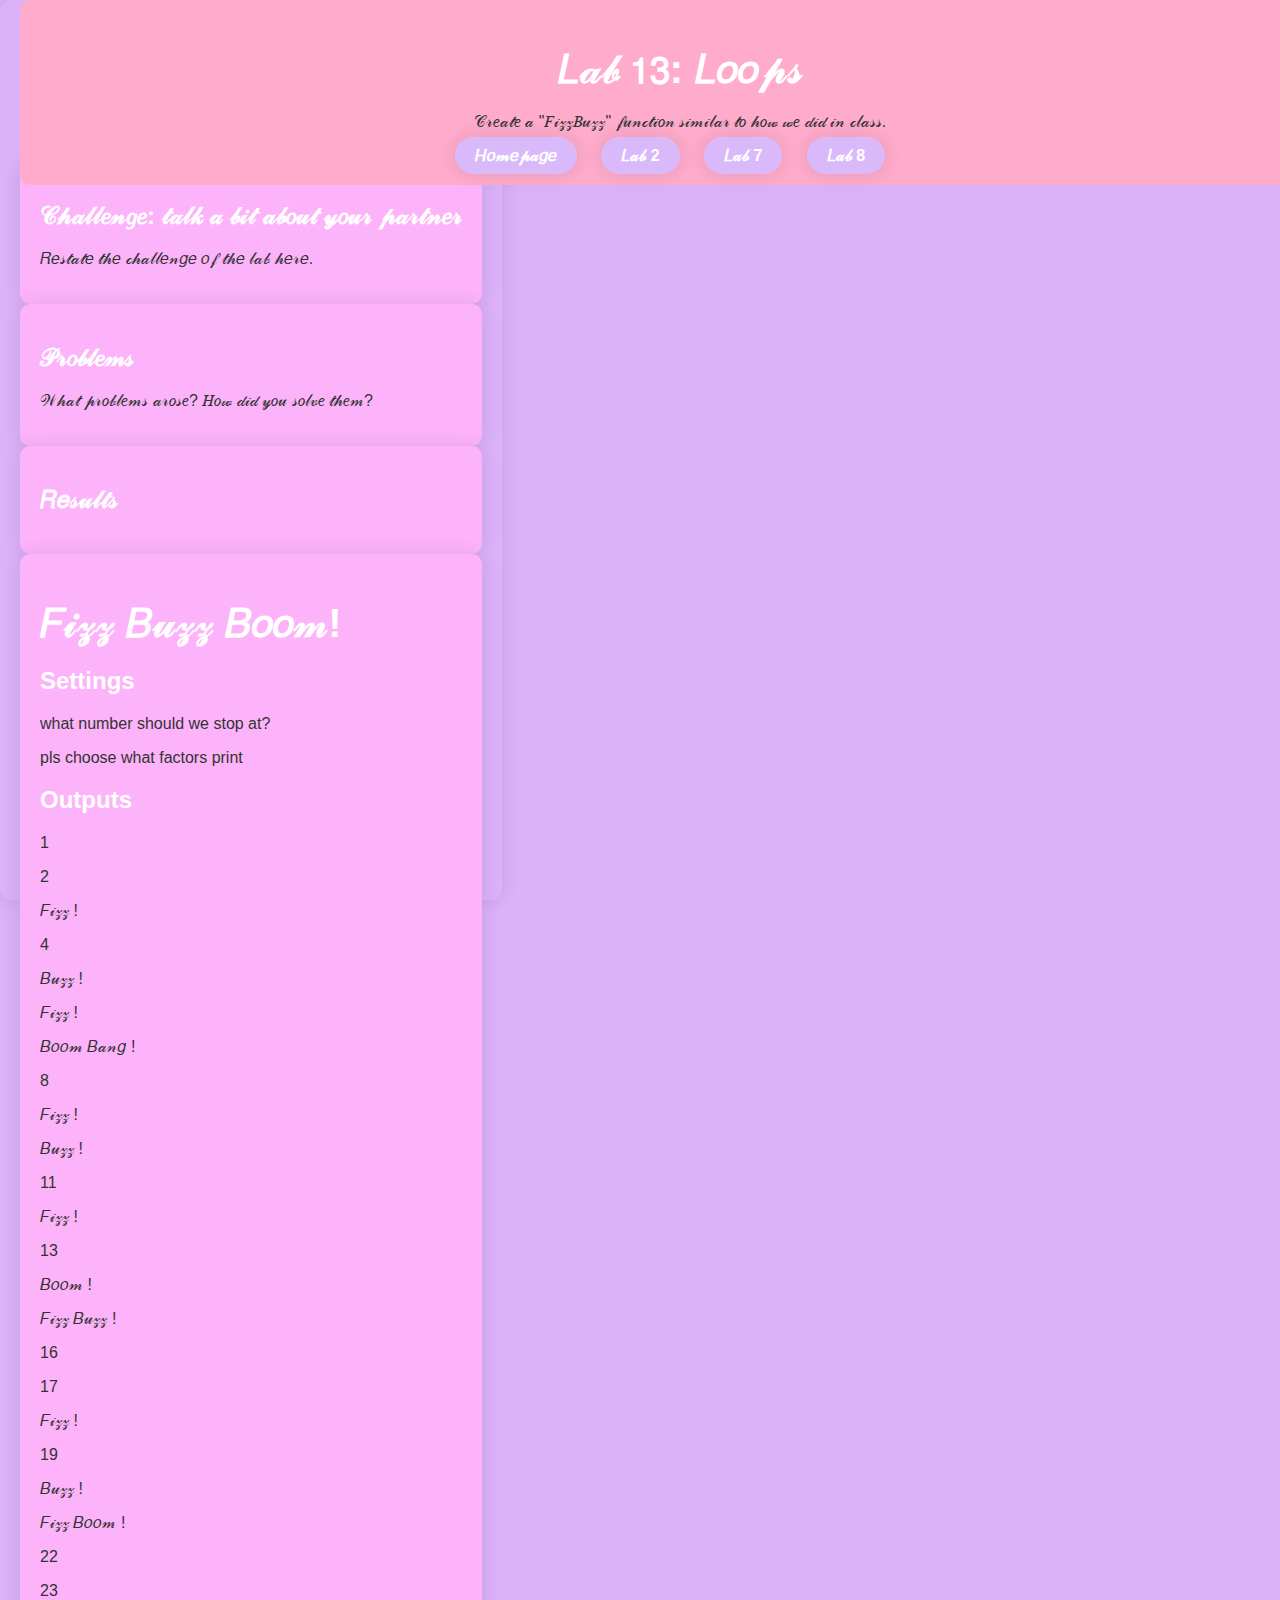
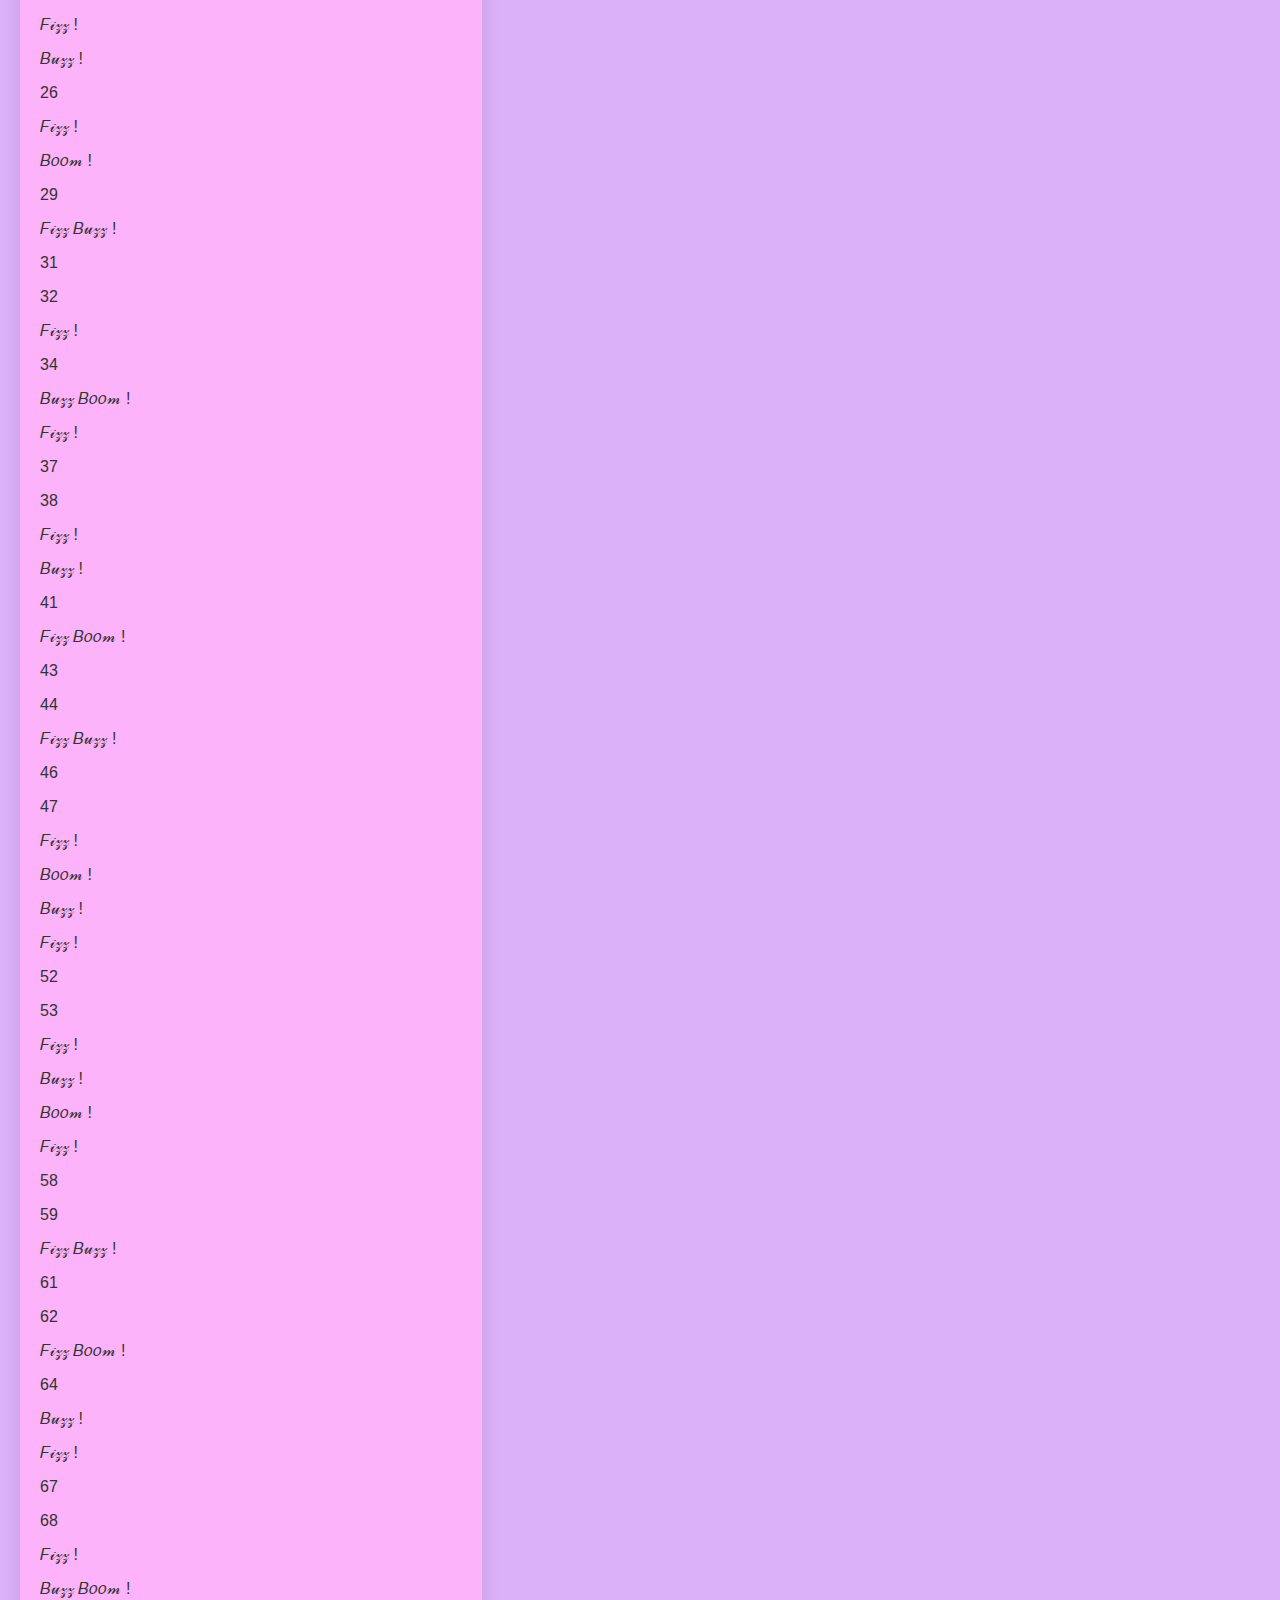
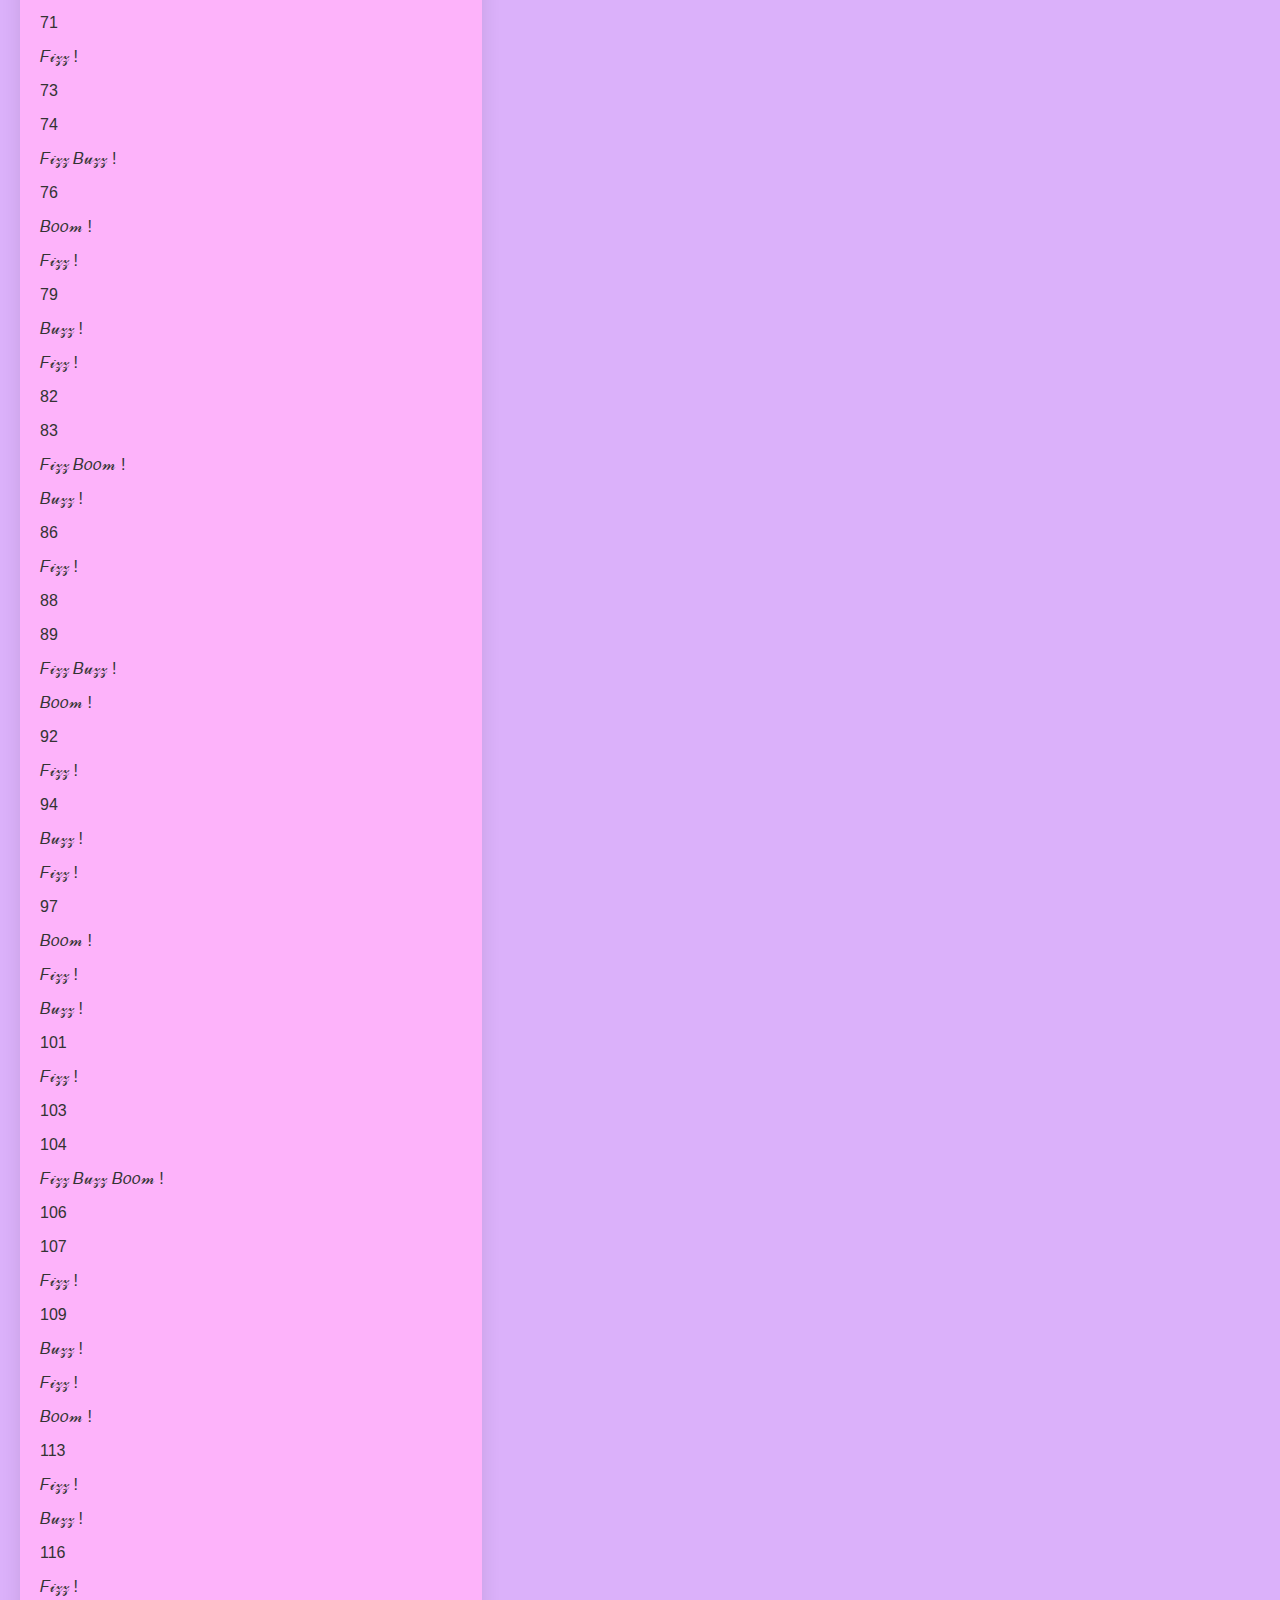
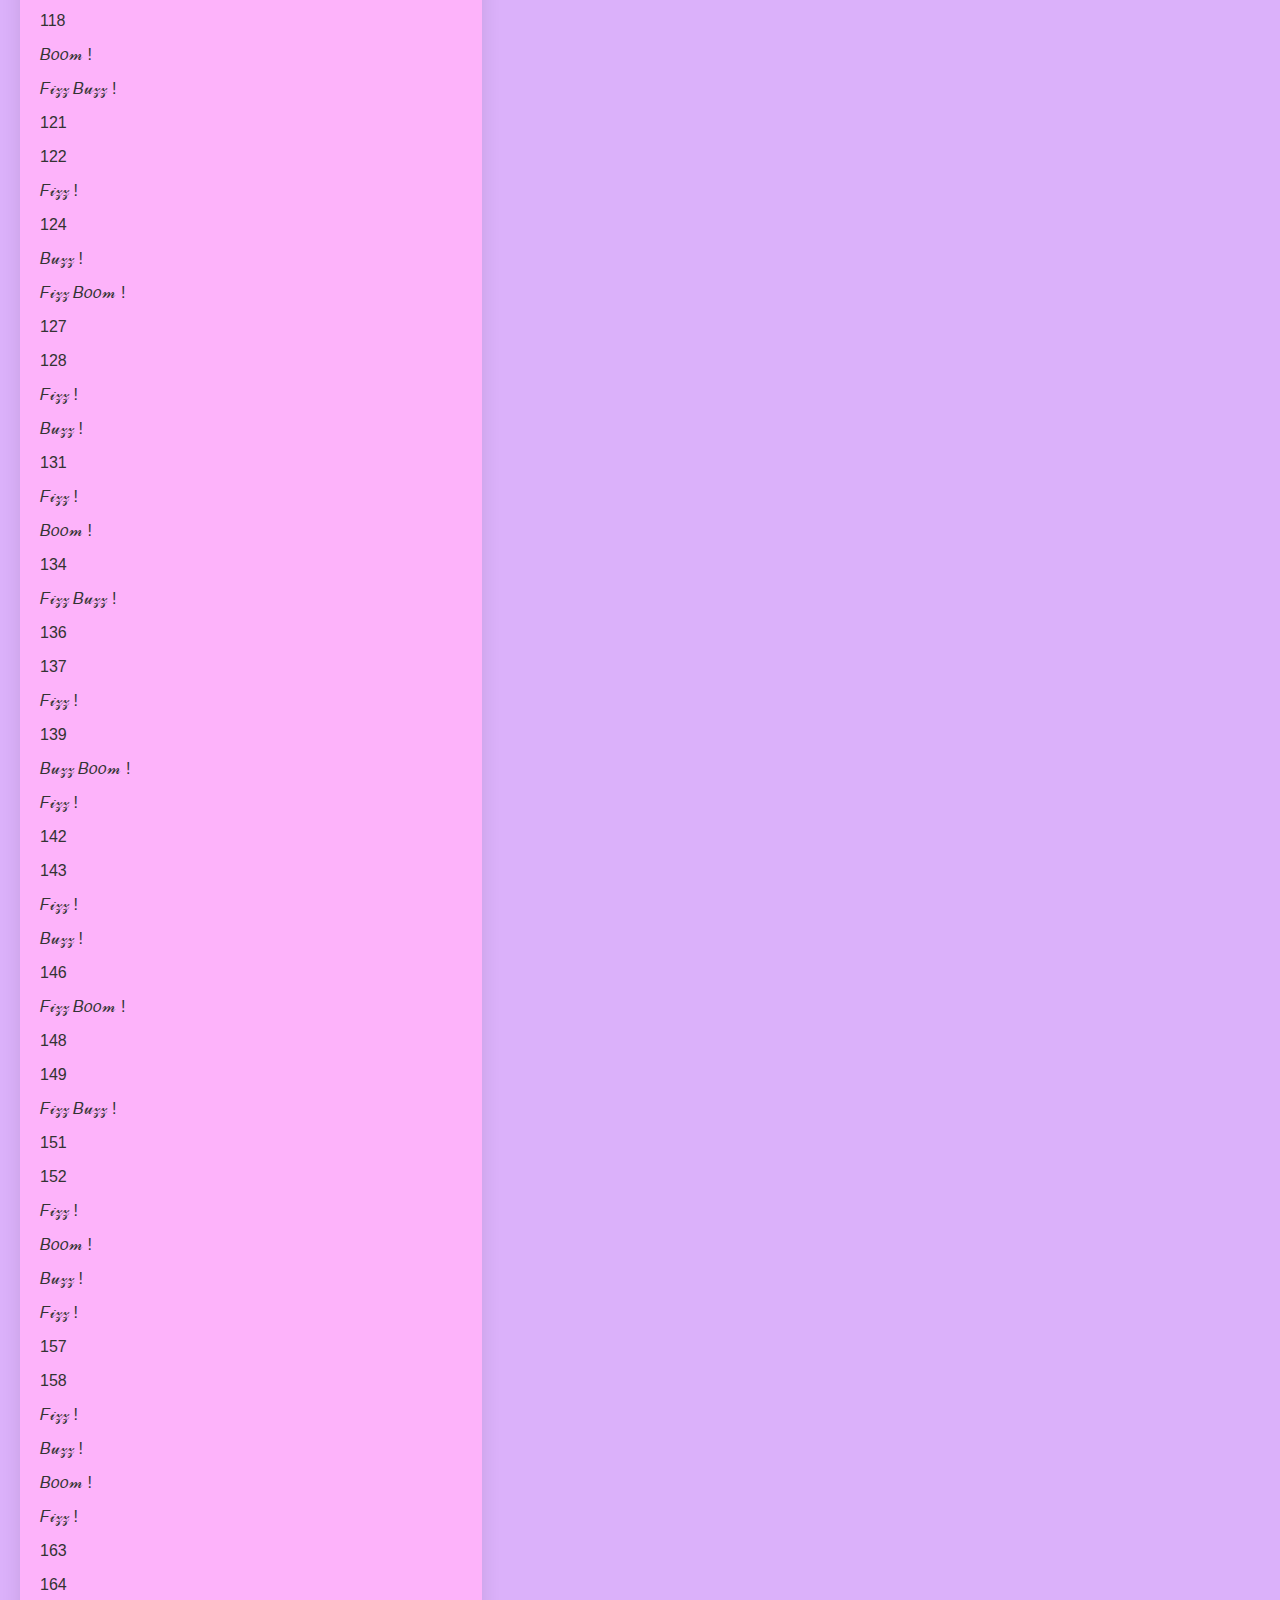
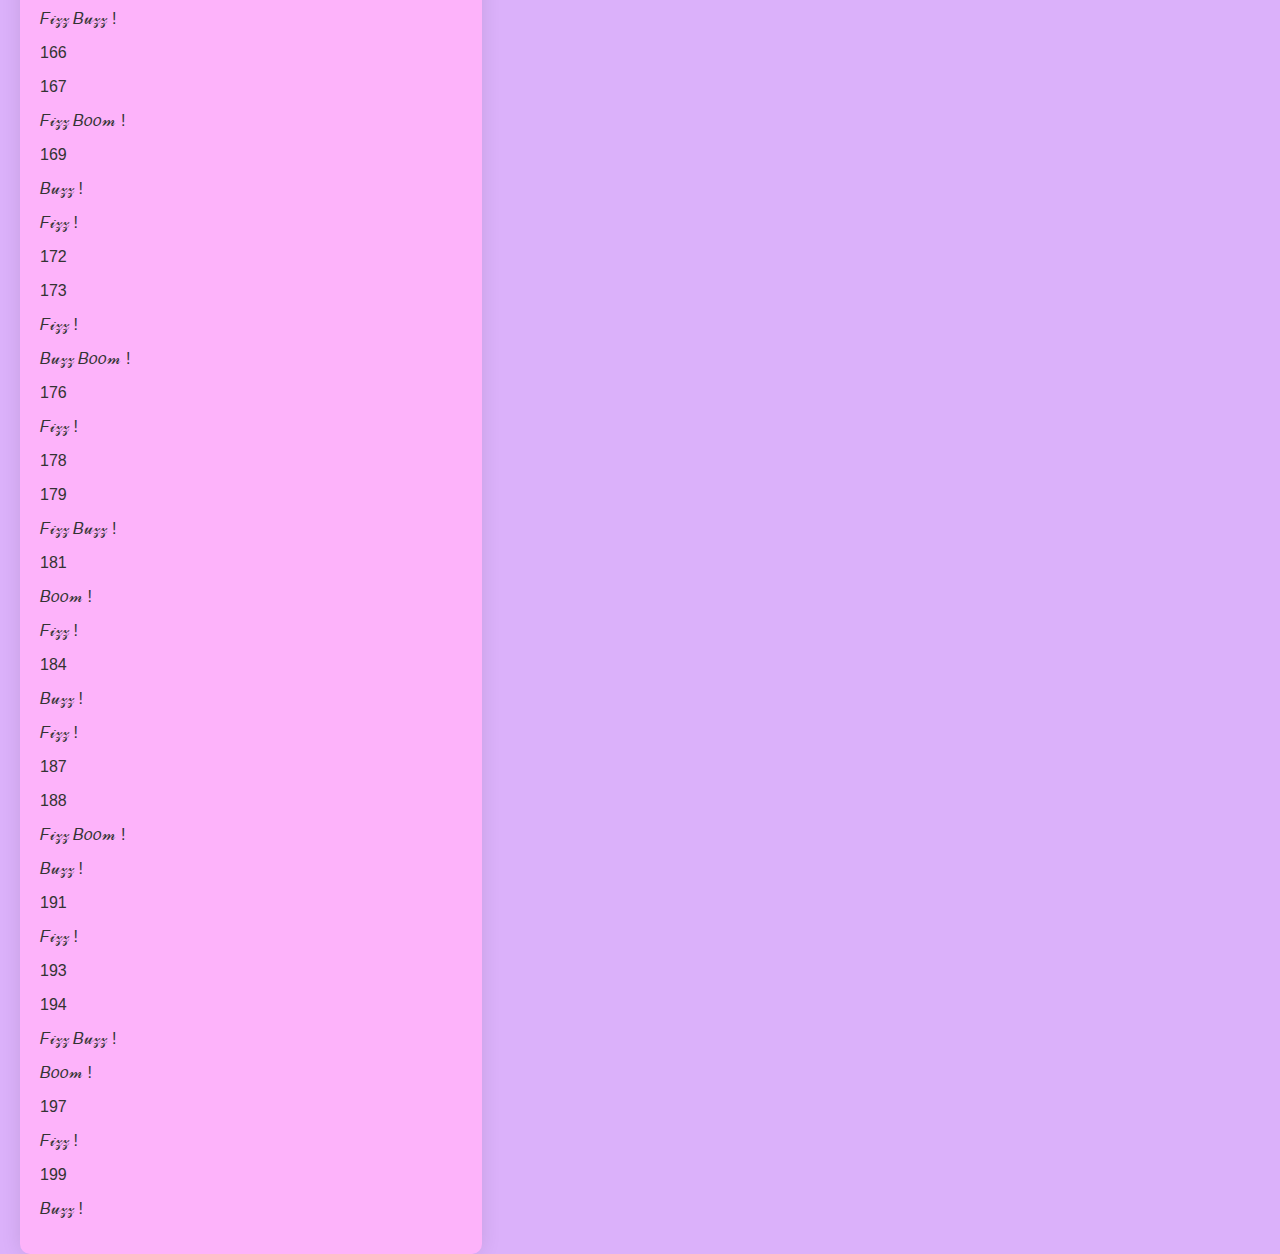
==== commit e74e4596: "Update lab13index.html" ====
--- a/lab13/lab13index.html
+++ b/lab13/lab13index.html
@@ -47,12 +47,16 @@
 
 			<div class="minor-section">
 					<h2>𝑅𝑒𝓈𝓊𝓁𝓉𝓈</h2>
-					<p>𝐹𝒾𝓏𝓏 𝐵𝓊𝓏𝓏 𝐵𝑜𝑜𝓂!</p>
-					<div id="output"></div>
+					<p></p>
 			</div>
 
 			<div class="minor-section">
 				<h1>𝐹𝒾𝓏𝓏 𝐵𝓊𝓏𝓏 𝐵𝑜𝑜𝓂!</h1>
+				<h2>Settings</h2>
+				<p>what number should we stop at?</p>
+				<p>pls choose what factors print</p>
+				
+				<h2>Outputs</h2>
 				<div id="output"></div>
 		</div>
 		</div>
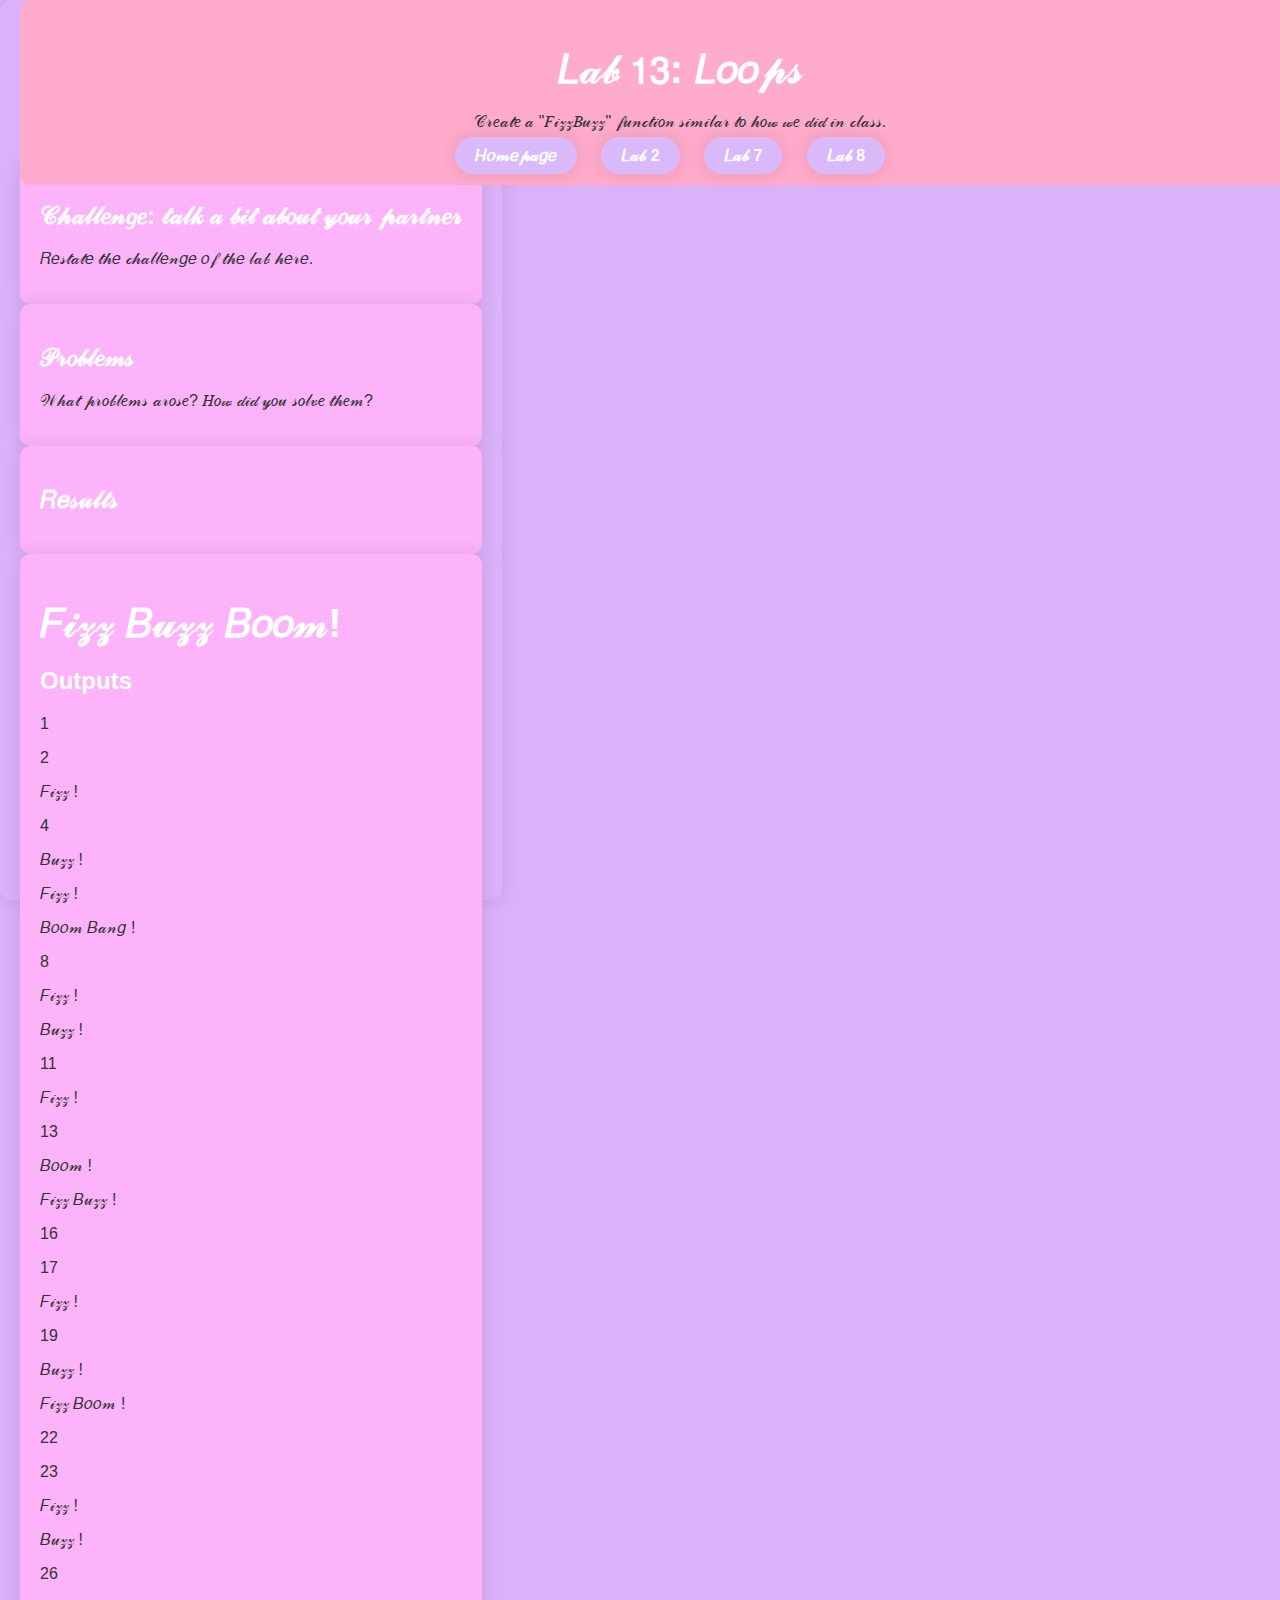
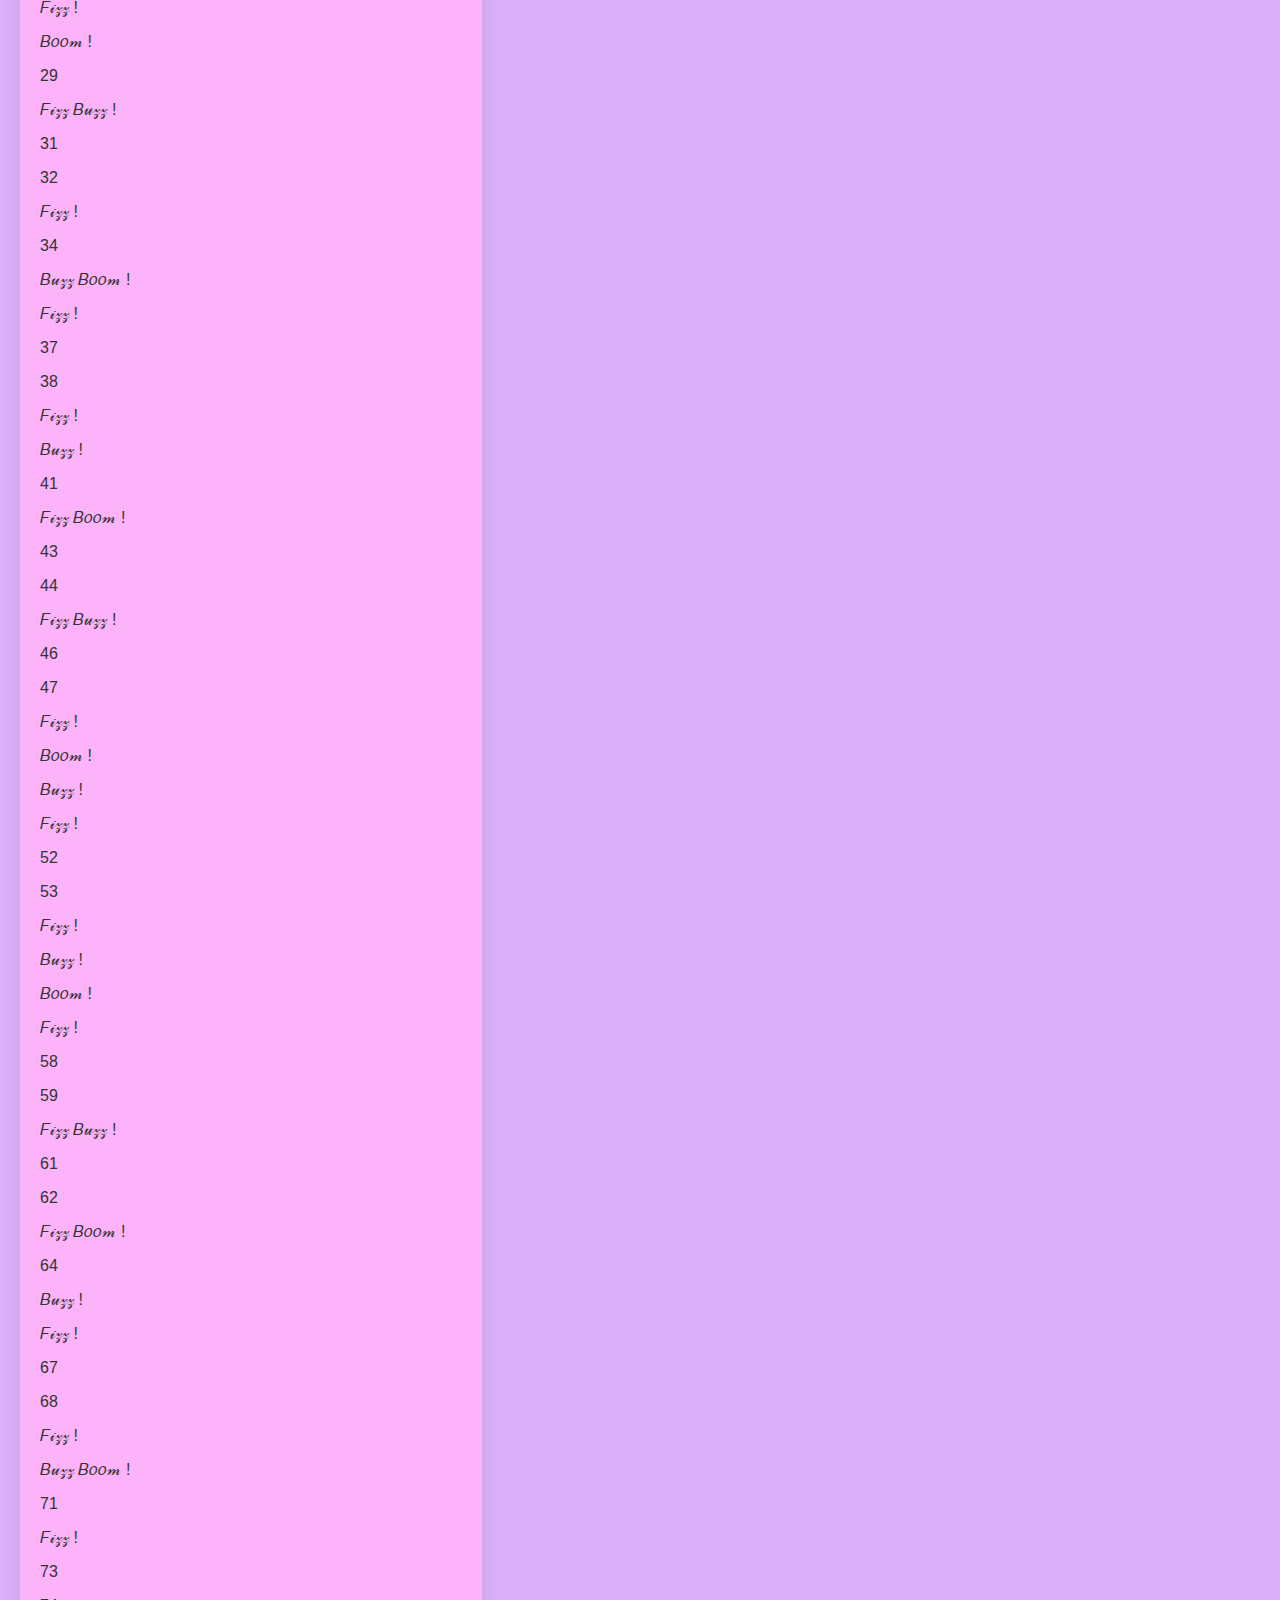
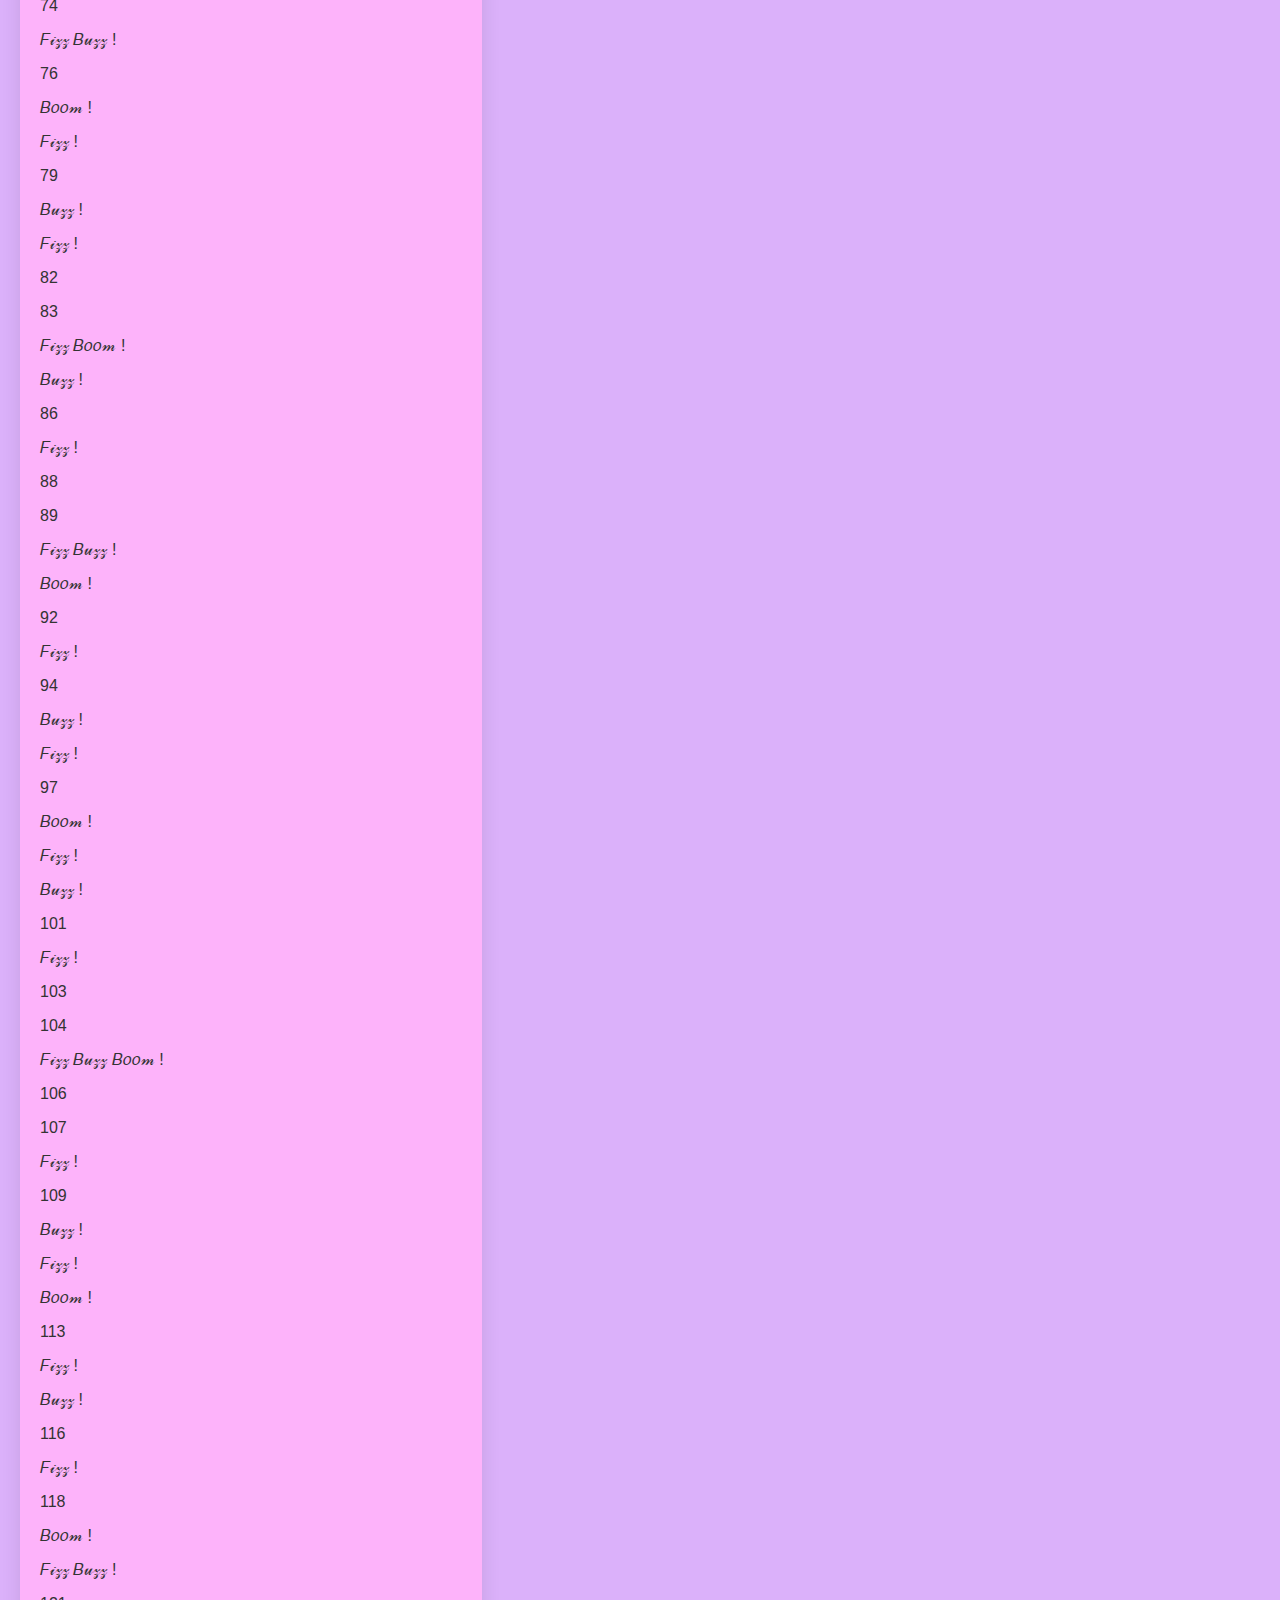
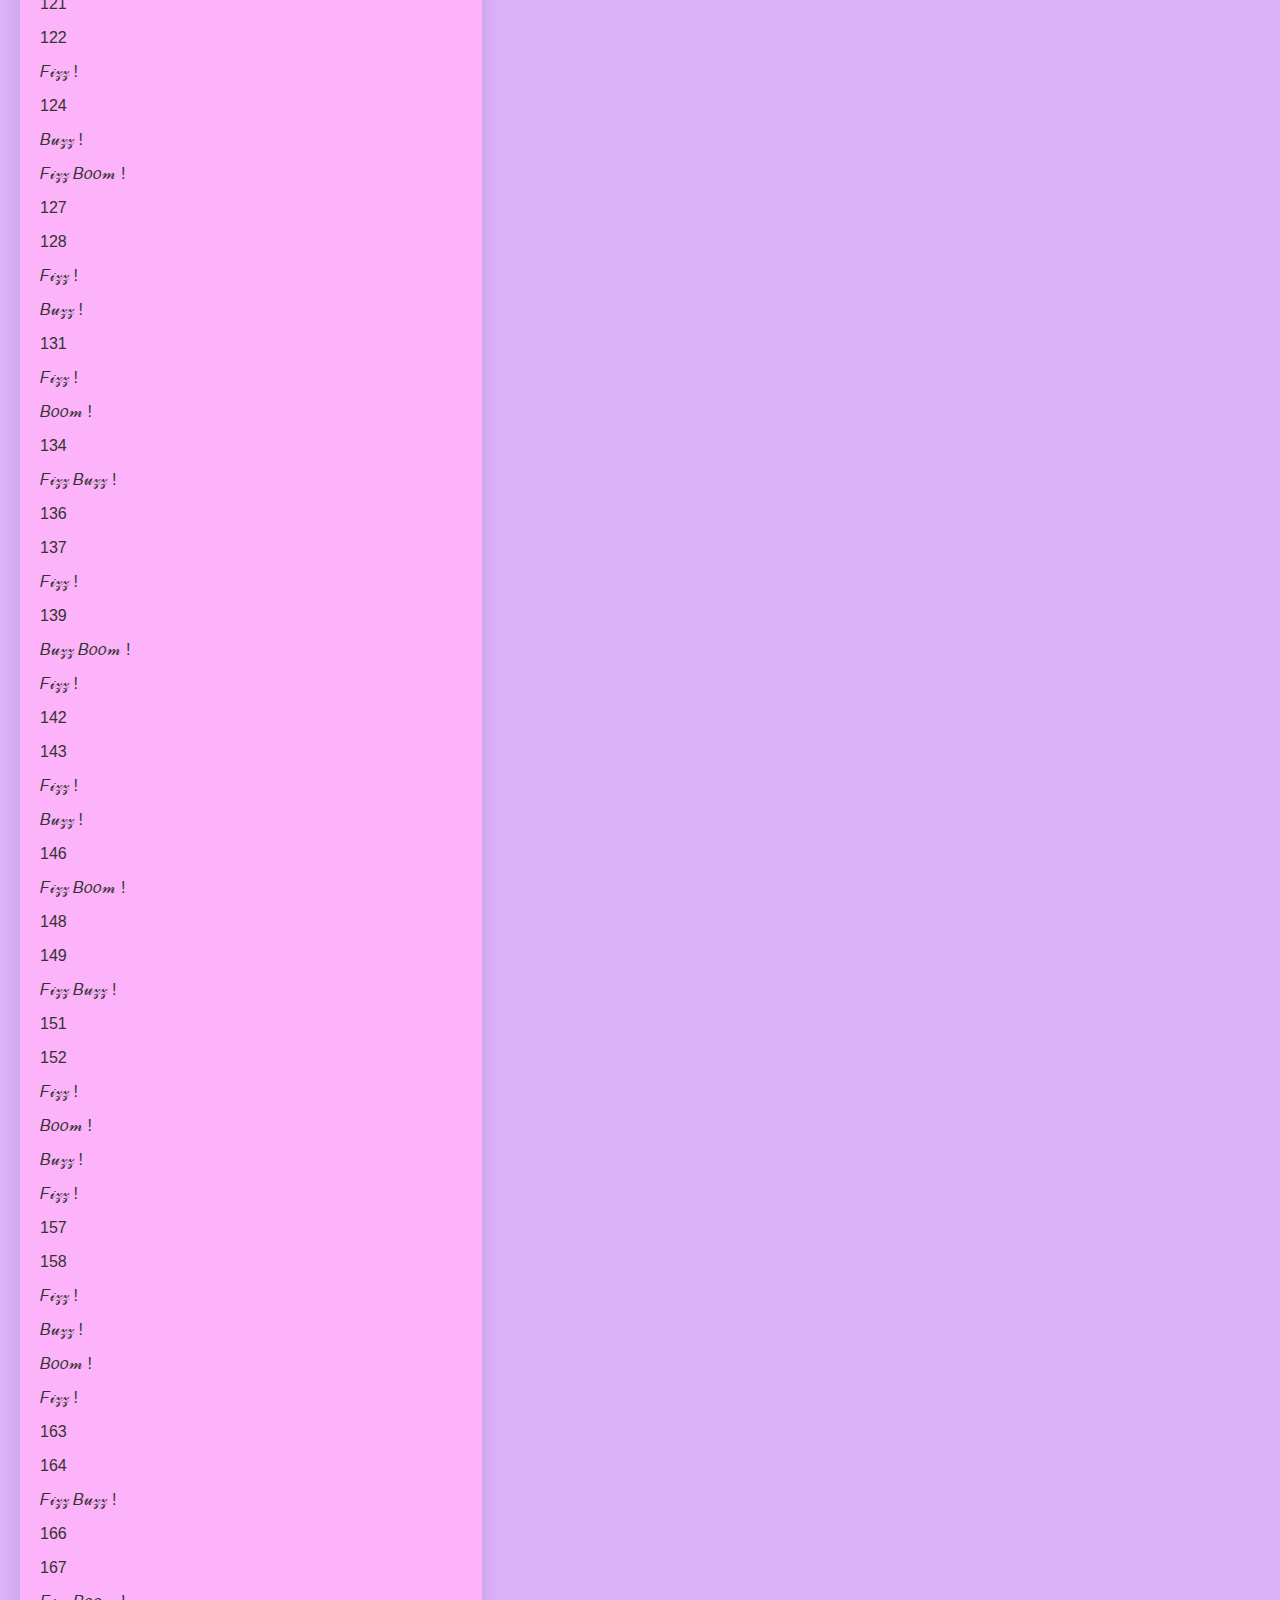
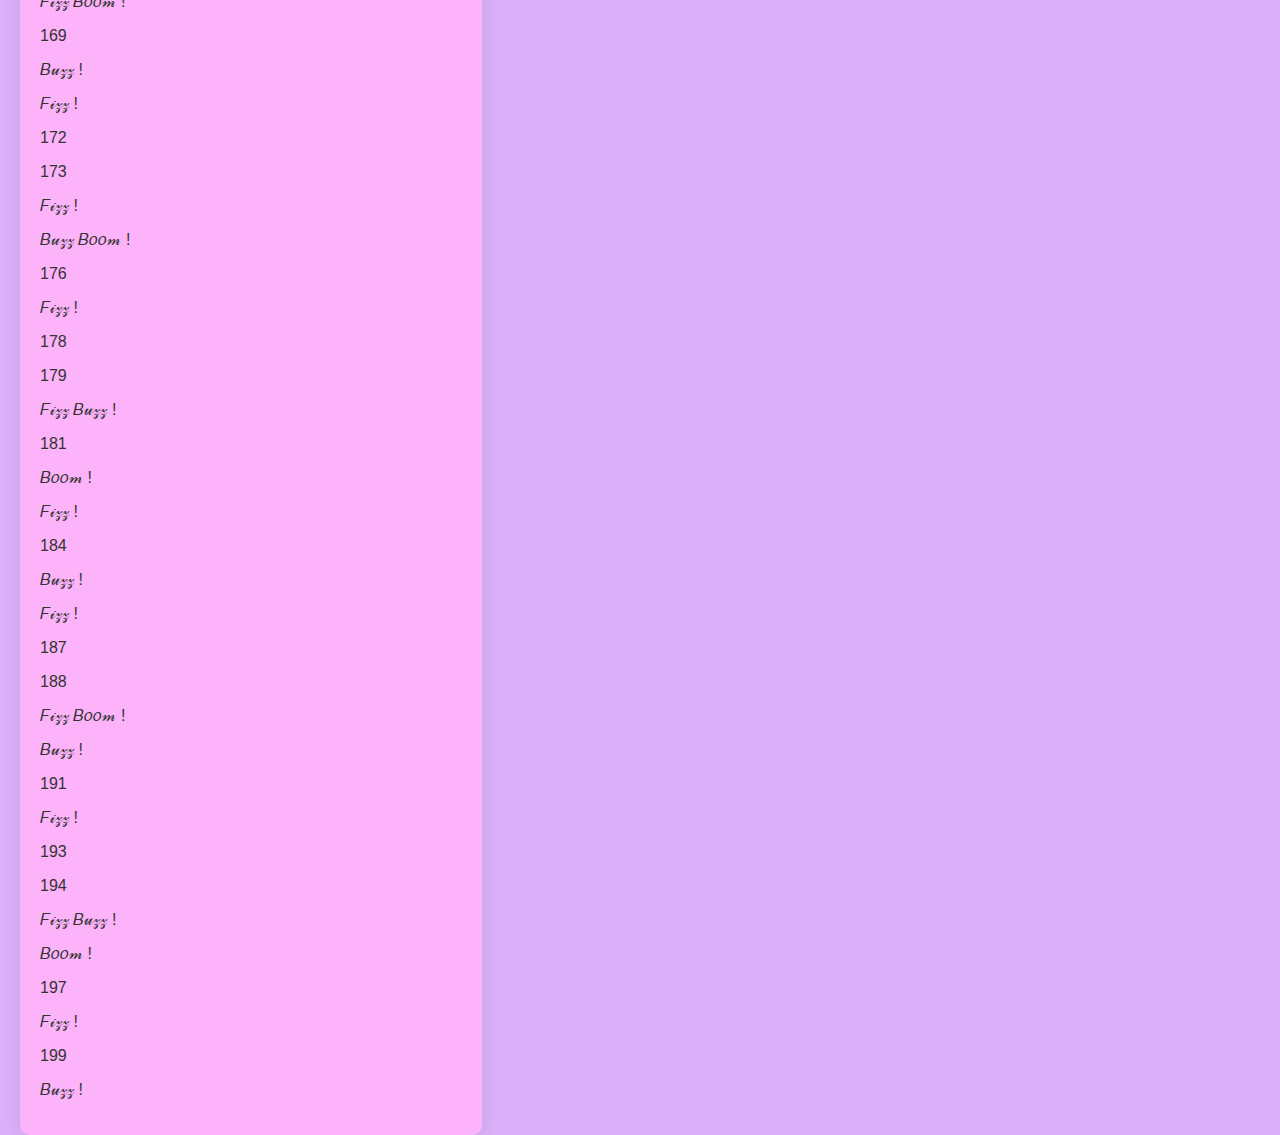
==== commit b9a9d335: "lab 13 updates" ====
--- a/lab13/lab13index.html
+++ b/lab13/lab13index.html
@@ -52,10 +52,10 @@
 
 			<div class="minor-section">
 				<h1>𝐹𝒾𝓏𝓏 𝐵𝓊𝓏𝓏 𝐵𝑜𝑜𝓂!</h1>
-				<h2>Settings</h2>
+				<!--<h2>Settings</h2>
 				<p>what number should we stop at?</p>
-				<p>pls choose what factors print</p>
-				
+				<p>pls choose what factors print</p>-->
+
 				<h2>Outputs</h2>
 				<div id="output"></div>
 		</div>
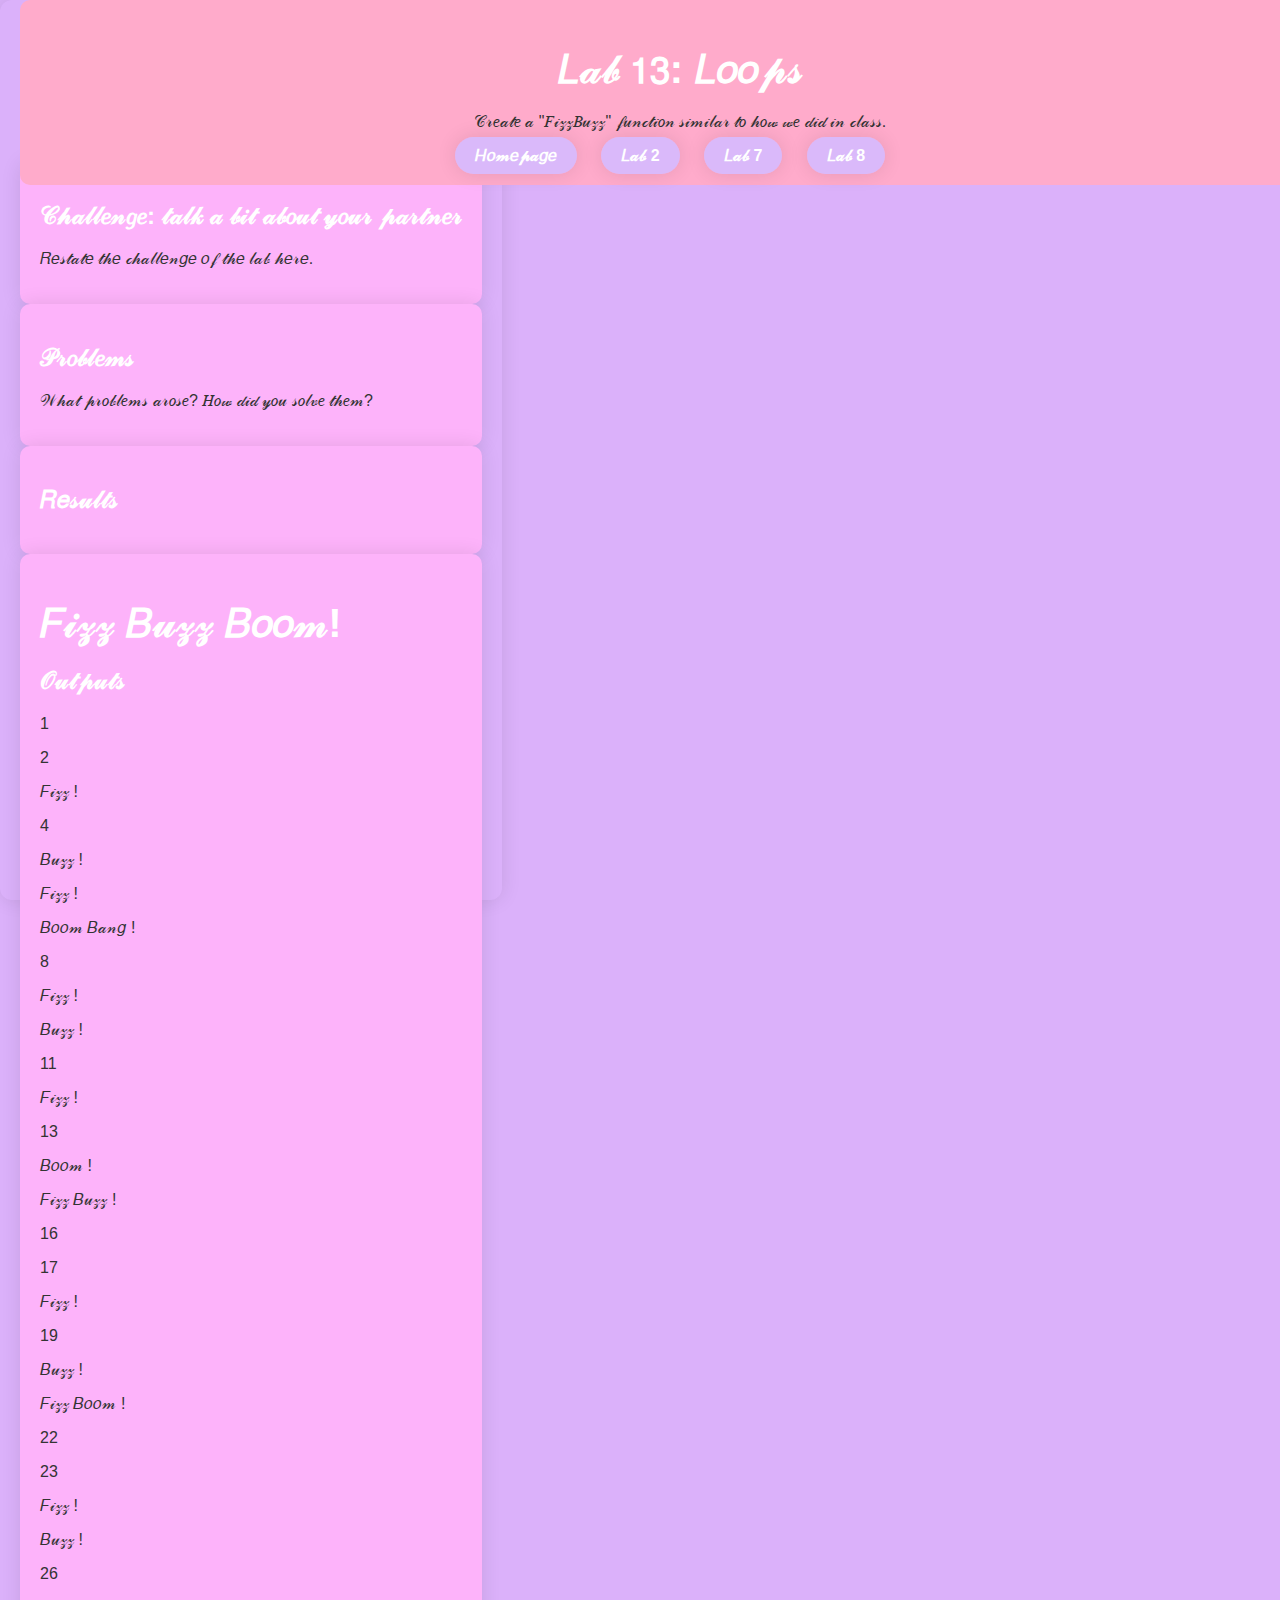
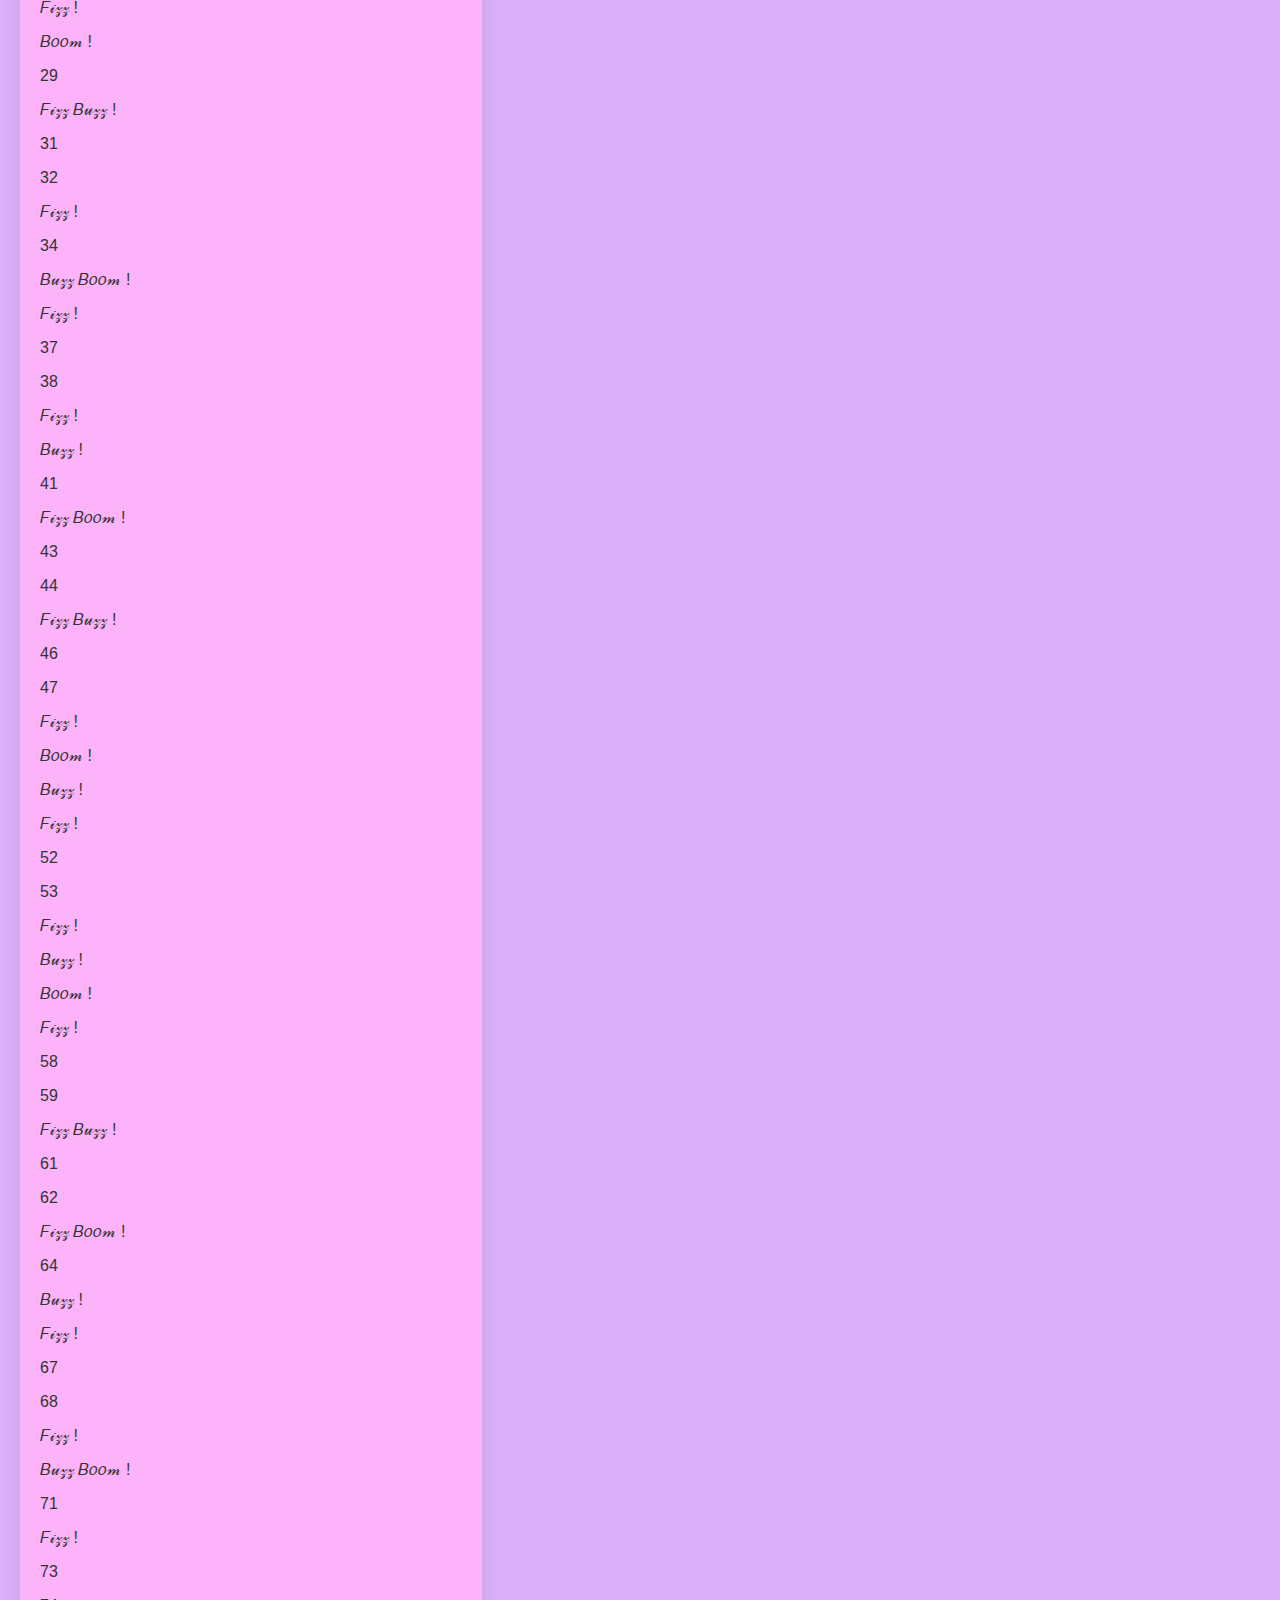
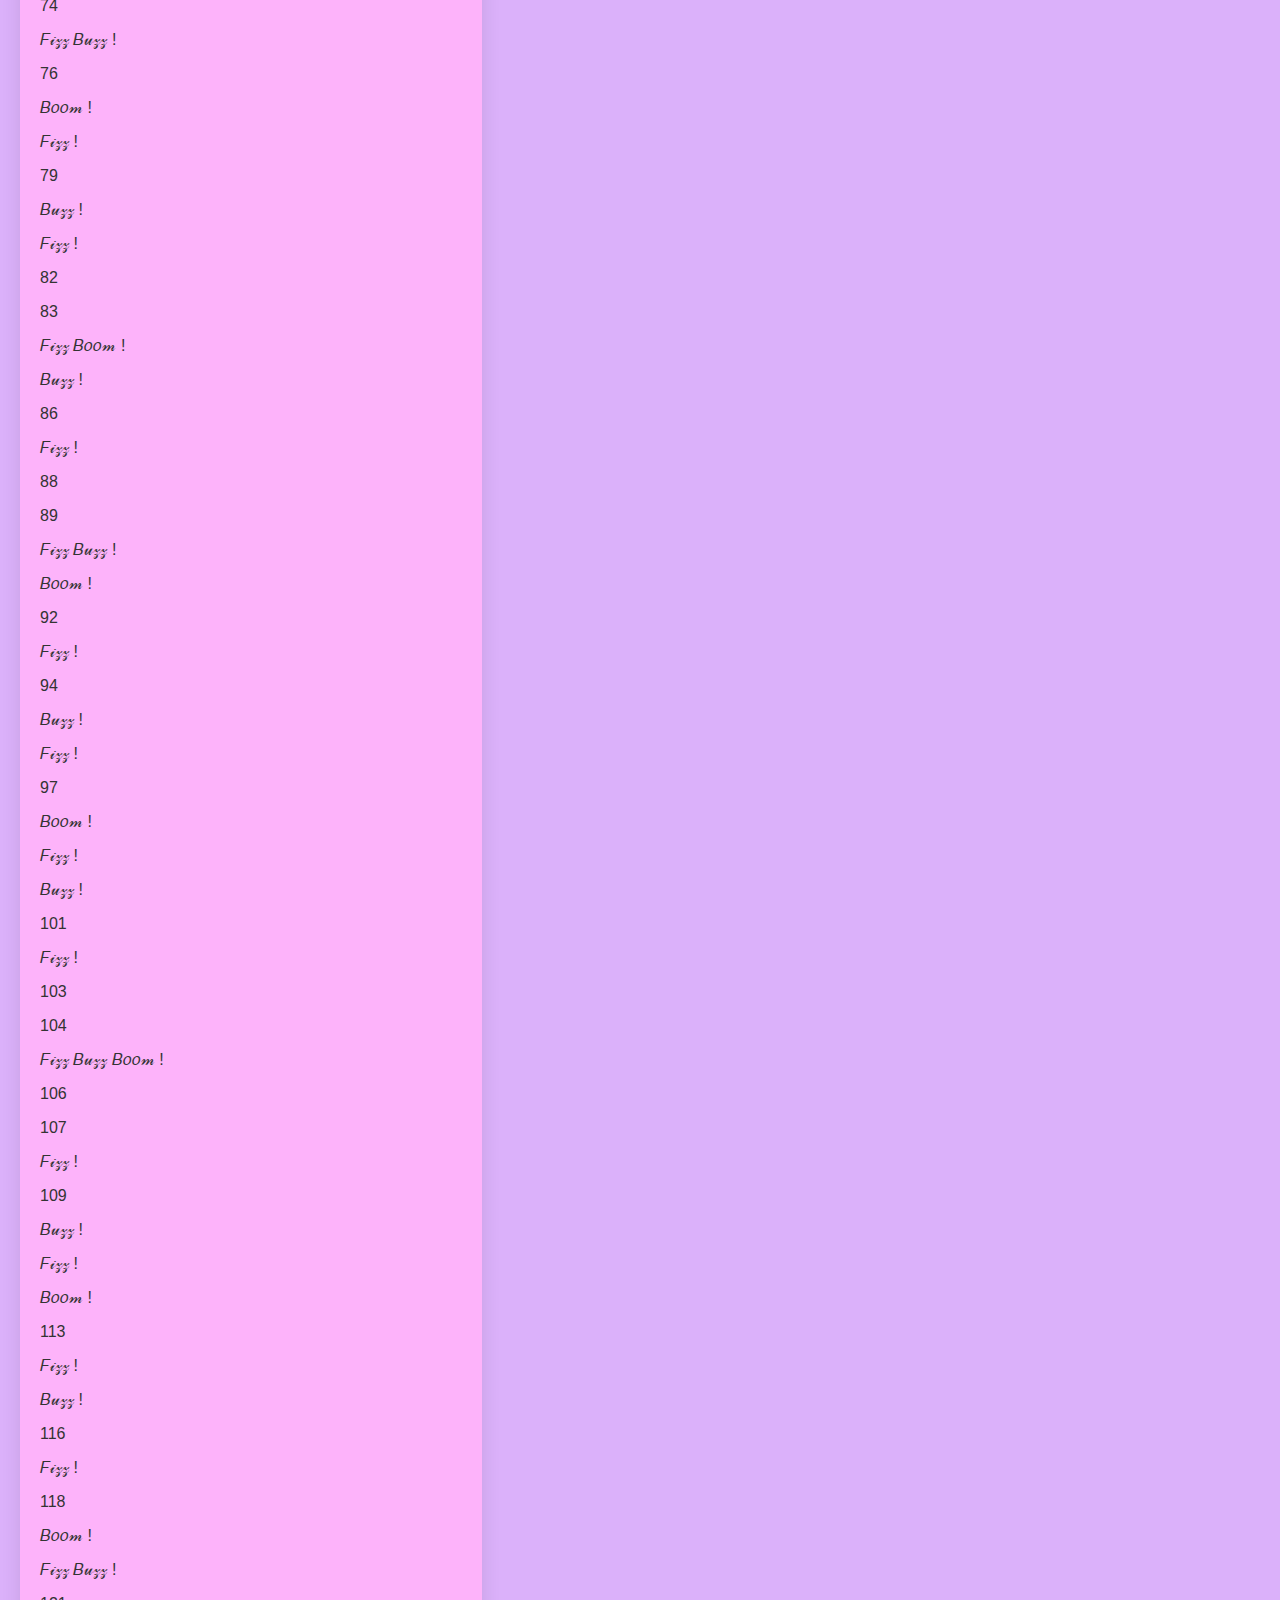
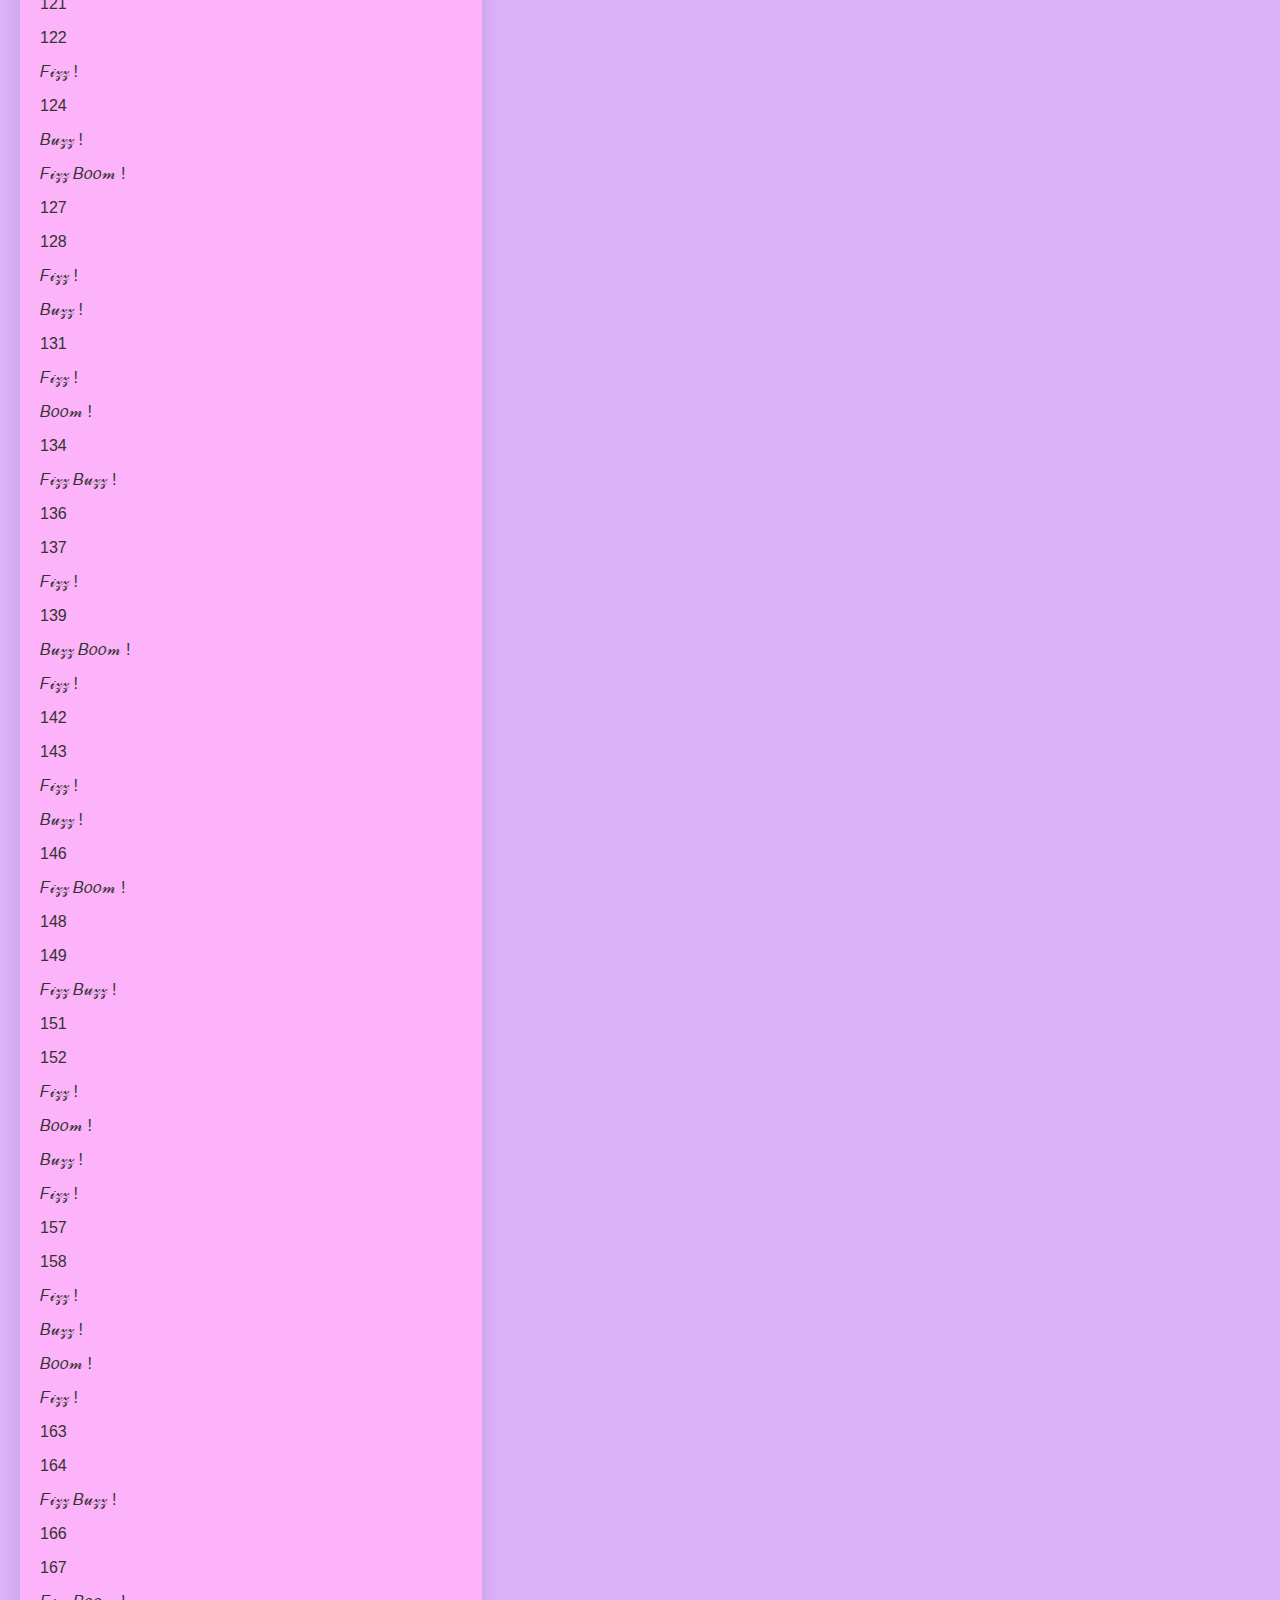
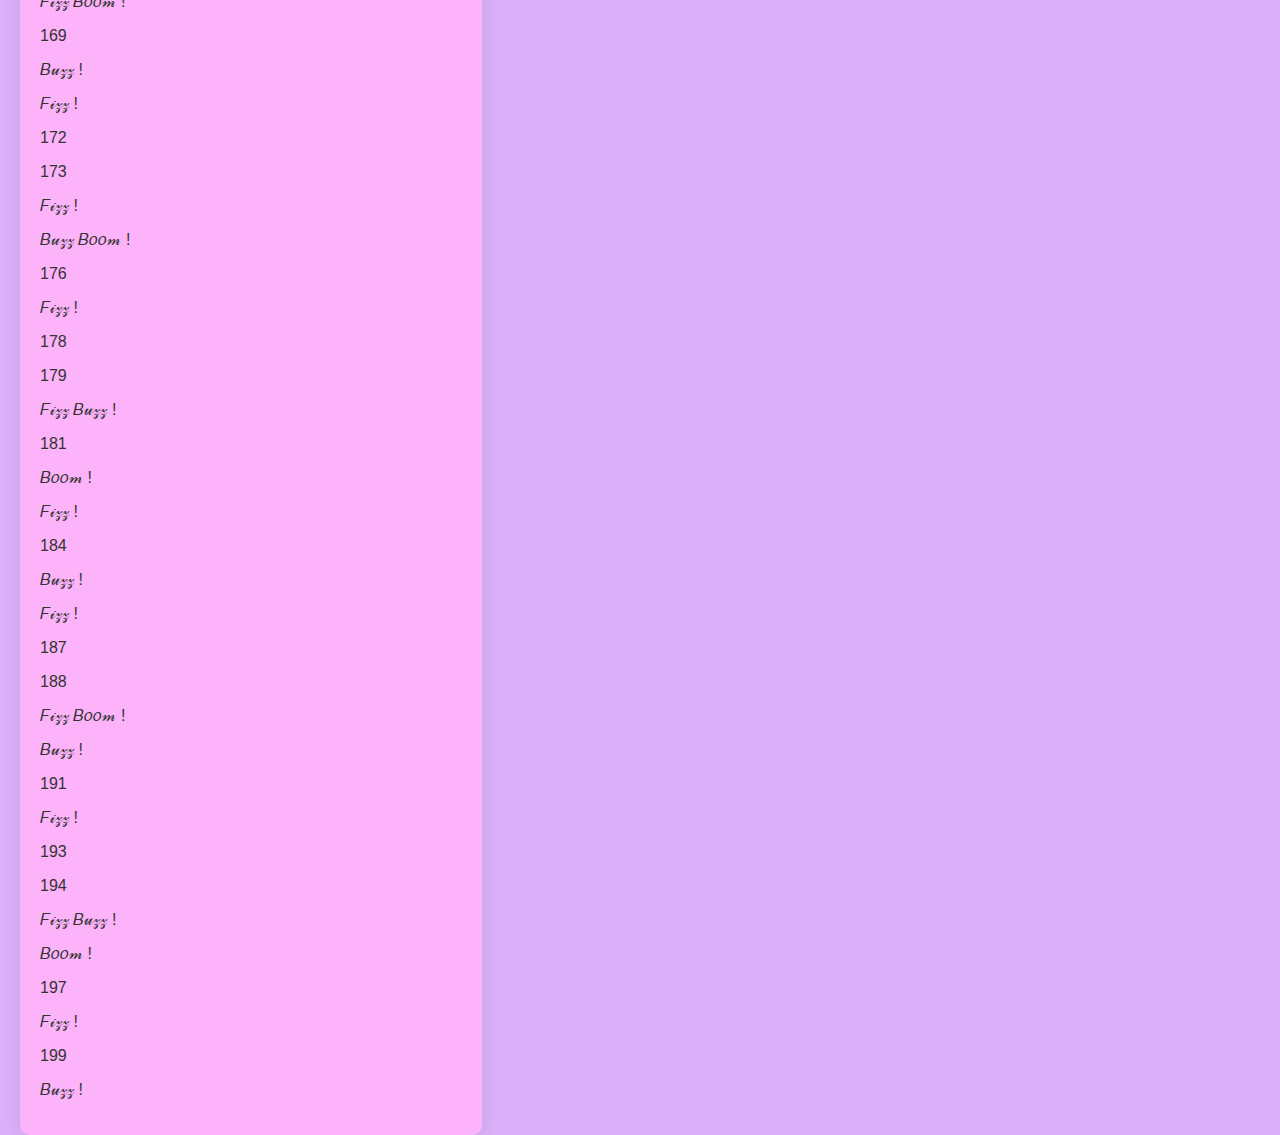
==== commit 5f3b440f: "Update lab13index.html" ====
--- a/lab13/lab13index.html
+++ b/lab13/lab13index.html
@@ -52,11 +52,11 @@
 
 			<div class="minor-section">
 				<h1>𝐹𝒾𝓏𝓏 𝐵𝓊𝓏𝓏 𝐵𝑜𝑜𝓂!</h1>
-				<!--<h2>Settings</h2>
-				<p>what number should we stop at?</p>
-				<p>pls choose what factors print</p>-->
+				<!--<h2>𝒮𝑒𝓉𝓉𝒾𝓃𝑔𝓈</h2>
+				<p>𝓌𝒽𝒶𝓉 𝓃𝓊𝓂𝒷𝑒𝓇 𝓈𝒽𝑜𝓊𝓁𝒹 𝓌𝑒 𝓈𝓉𝑜𝓅 𝒶𝓉?</p>
+				<p>𝓅𝓁𝓈 𝒸𝒽𝑜𝑜𝓈𝑒 𝓌𝒽𝒶𝓉 𝒻𝒶𝒸𝓉𝑜𝓇𝓈 𝓅𝓇𝒾𝓃𝓉</p>-->
 
-				<h2>Outputs</h2>
+				<h2>𝒪𝓊𝓉𝓅𝓊𝓉𝓈</h2>
 				<div id="output"></div>
 		</div>
 		</div>
